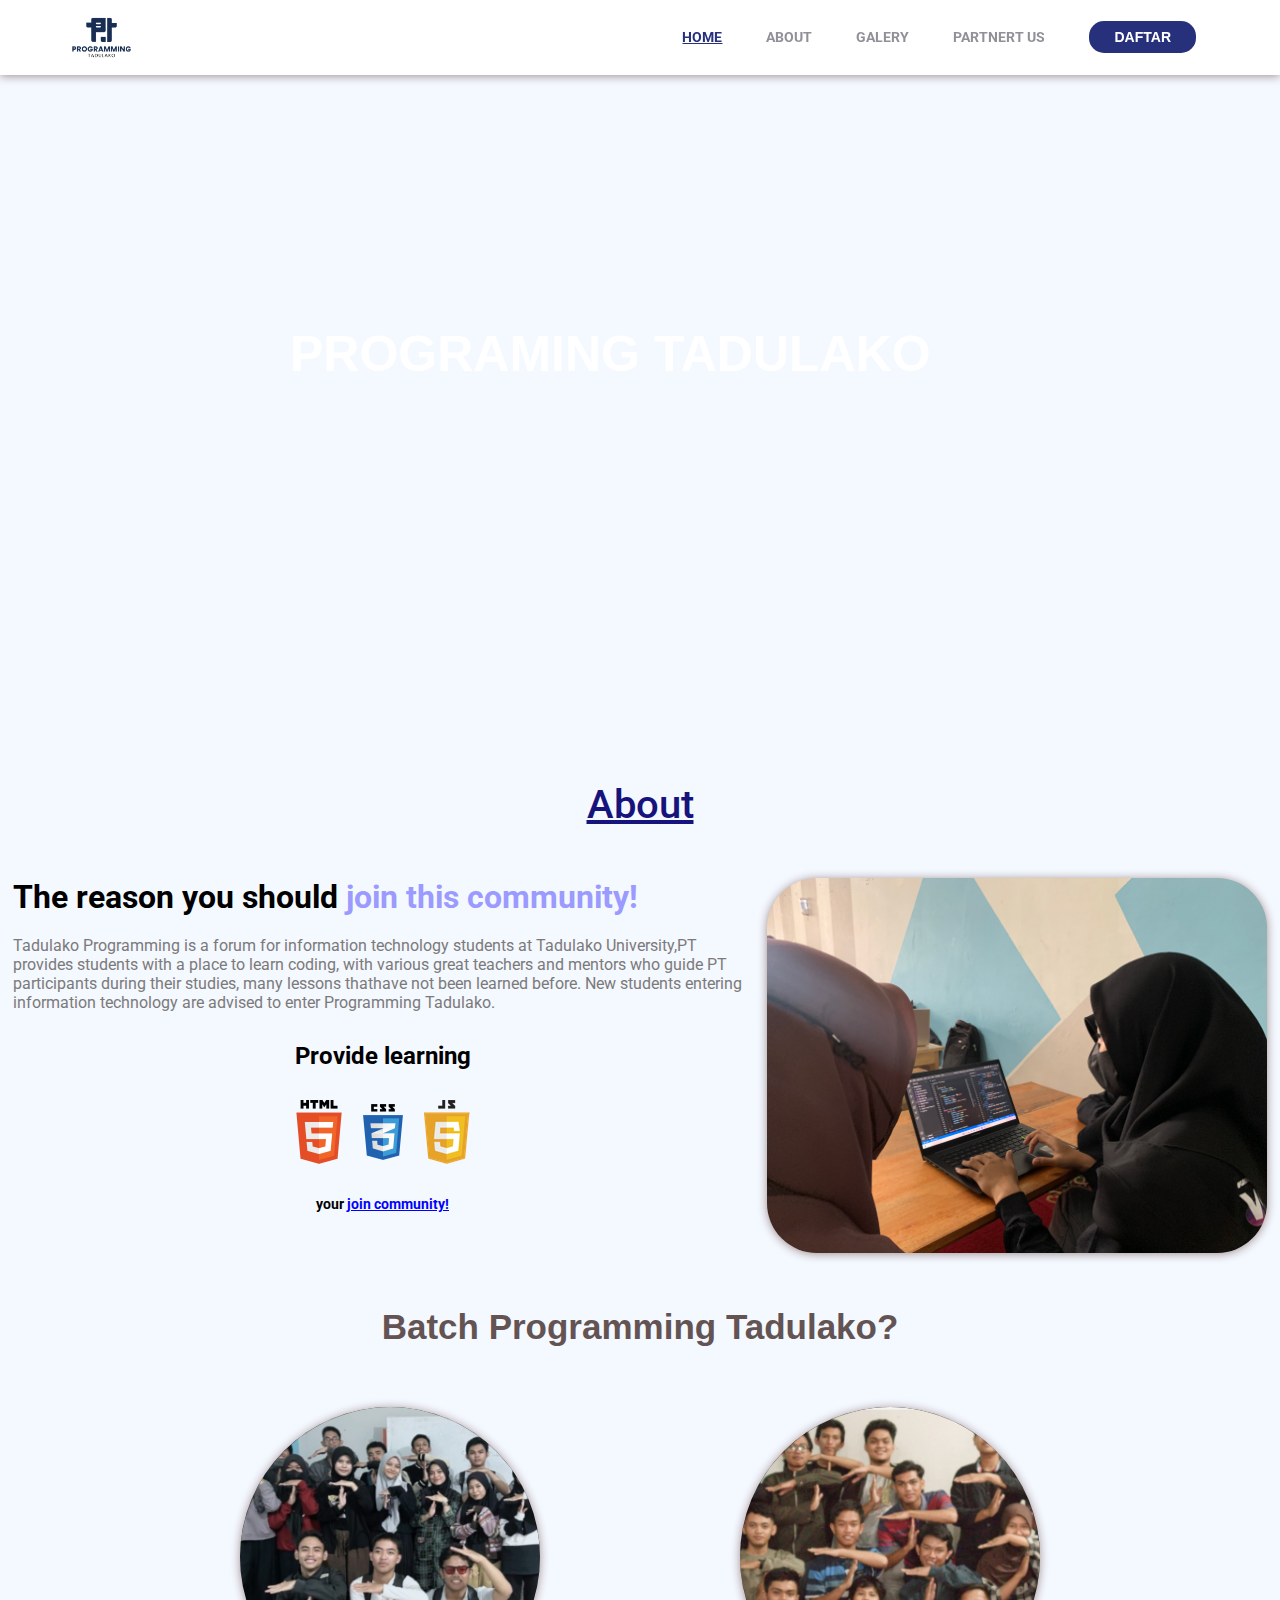
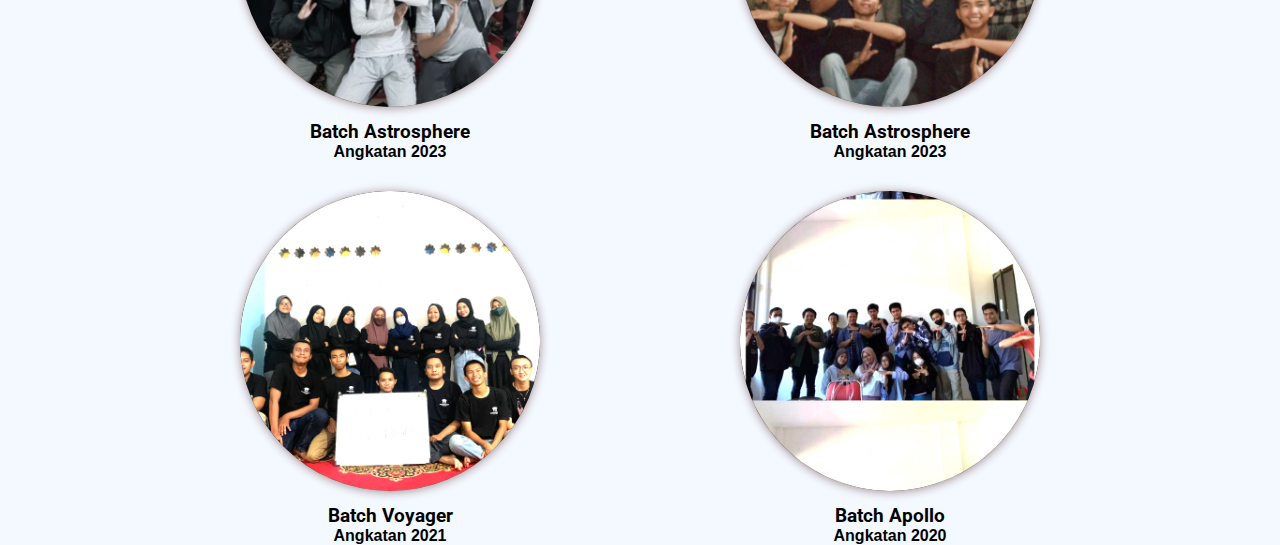
==== About/index1.html @ 3512e6a4 "About" ====
<!DOCTYPE html>
<html lang="en">
<head>
    <meta charset="UTF-8">
    <meta name="description" content="">
    <meta name="viewport" content="width=device-width, initial-scale=1.0">
    <title>Document</title>
    <link rel="stylesheet" href="./styles/styles1.css">
    <script src="galeri.js"></script>
</head>
<body style="background-color: rgb(244, 248, 255);">
    <header class="jewa">
        <img class="logo" src="atribut/LOGO-02 (1).png" alt="LOGO" width="75px">
        <nav>
            <ul class="nav_nav">
                    <li><a href="#Home" style="color: rgb(39, 48, 122)"> <u>HOME</u></a></li>
                    <li><a href="#About">ABOUT</a></li>
                    <li><a href="#Galery">GALERY</a></li>
                    <li><a href="#Partnert Us">PARTNERT US</a></li>
                    <li><a href="Daftar.html" target="_blank"><button>DAFTAR</button></a></li>
            </ul>
        </nav>
    </header>
    <div id="Home">
        <div class="back">
            <video autoplay muted loop width="1217px" height="685px">
            <source src="atribut/WhatsApp Video 2024-04-30 at 20.00.15_bef44f7d.mp4" type="video/mp4">
            </video>
            <div class="text">
                <h1 class="jew">PROGRAMING TADULAKO</h1>
            </div>
        </div>
    </div>
    <div id="About" style="background-color: gray gra;">
        <p class="about"><u>About</u></p>
        <div class="jar">
            <div class="pik">
                <h1>The reason you should <span>join this community!</span></h1>
                <p class="pabout">
                    Tadulako Programming is a forum for information technology students at Tadulako
                    University,PT provides students with a place to learn coding, with various great
                    teachers and mentors who guide PT participants during their studies, many lessons
                    thathave not been learned before. New students entering information technology are
                    advised to enter Programming Tadulako. 
                </p>
                <h2>Provide learning</h2>
                <div class="logoabout">
                    <img src="atribut/html.png" alt="">
                    <img src="atribut/css (3).png" alt="">
                    <img src="atribut/javascript.png" alt="">
                </div>
                <div class="dftabout">
                    <a style="color: black;" href="Daftar.html" target="_blank"> your <u style="color: blue;">join community!</u></a>
                </div>
            </div>
        <div style="filter: drop-shadow(0px 1px 5px rgb(157, 140, 140));">
            <img src="atribut/IMG_1558.JPG" alt="gambar" width="500px" style="border-radius: 50px;">
        </div>
        </div>

        <p class="pt">Batch Programming Tadulako?</p>
        <div class="bach">
            <div>
                <div style="filter: drop-shadow(0px 1px 5px rgb(157, 140, 140));">
                    <img src="atribut/WhatsApp Image 2024-05-02 at 18.26.17_07d81da0.jpg" alt="basc1" width="300px" style="border-radius: 200px;">
                </div>
                <div class="apa">
                    <h3>Batch Astrosphere</h3>
                    <h4>Angkatan 2023</h4>
                </div>
            </div>
            <div>
                <div style="filter: drop-shadow(0px 1px 5px rgb(157, 140, 140));">
                    <img src="atribut/WhatsApp Image 2024-05-04 at 22.49.14_c15f8125.jpg" alt="basc1" width="300px" style="border-radius: 200px;">
                </div>
                <div class="apa">
                    <h3>Batch Astrosphere</h3>
                    <h4>Angkatan 2023</h4>
                </div>
            </div>
        </div>
        <div class="bach1">
            <div>
                <div style="filter: drop-shadow(0px 1px 5px rgb(157, 140, 140));">
                    <img src="atribut/WhatsApp Image 2024-05-02 at 18.26.16_e38419b5.jpg" alt="basc1" width="300px" style="border-radius: 200px;">
                </div>
                <div class="apa">
                    <h3>Batch Voyager</h3>
                <h4>Angkatan 2021</h4>
                </div>
            </div>
            <div>
                <div style="filter: drop-shadow(0px 1px 5px rgb(157, 140, 140));">
                    <img src="atribut/WhatsApp Image 2024-05-02 at 18.26.16_6d8843e1.jpg" alt="basc1" width="300px" style="border-radius: 200px;">
                </div>
                <div class="apa">
                    <h3>Batch Apollo</h3>
                    <h4>Angkatan 2020</h4>
                    </div>
            </div>
        </div>
</body>
</html>
---- About/styles/styles1.css ----
@import url('https://fonts.googleapis.com/css2?family=Roboto:wght@400;500;700;900&display=swap');
* {
    margin: 0;
    padding: 0;
    box-sizing: border-box;
}

body{
    font-family: "Roboto", sans-serif;
}

li, a, button {
    font-weight: 700;
    font-size: 14px;
    color: rgb(144, 144, 152);
    text-decoration: none;
}
.jewa {
    background-size: cover;
    background-position: center;
}
header{
    display: flex;
    justify-content: space-between;
    align-items: center;
    padding: 0 5%;
    background-color: #ffffff;
    filter: drop-shadow(0px 1px 5px rgb(157, 140, 140));
    z-index: 100000;
    position: sticky;
    top: 0;
}

h1,h2,h3,h4,h5,h6, strong {
    color: black;
}

a {
    text-decoration: none;
}
.nav_nav{
    list-style: none;
    align-items: first baseline;
}
.nav_nav li {
    display: inline-block;
    padding: 0px 20px;
}
.nav_nav li a {
    transition: all 0.3s ease 0s;
}

.nav_nav li a:hover {
    color: rgb(39, 48, 122);
}

button {
    padding: 8px 25px;
    border: none;
    border-radius: 15px;
    cursor: pointer;
    transition: all 0.3s ease 0s;
    color: rgb(255, 255, 255);
    background-color: rgb(39, 48, 122);
    
}

button:hover {
    background-color: rgb(50, 50, 180);
}

.logo {
    cursor: pointer;;
}
.jew{
    color: rgb(255, 255, 255);
    font-family: 'Gill Sans', 'Gill Sans MT', Calibri, 'Trebuchet MS', sans-serif;
}

.back{
    position: relative;
    font-size: 25px;
}
.back .text{
    position: absolute;
    top: 250px;
    left: 290px; 
}

.jar{
    display: flex;
    gap: 15px;
    padding-top: 50px;
    padding-left: 1%;
    padding-right: 1%;
}
.pik{
    padding-top: px;
    border-radius: 50px;
}

.about{
    text-align: center;
    font-weight: 500;
    font-size: 40px;
    padding-top: 15px;
}

.bach{
    justify-content: center;
    display: flex;
    gap: 200px;
    border-radius: 100px;
    left: 250px;
    padding-top: 60px;
}

.bach1{
    justify-content: center;
    display: flex;
    gap: 200px;
    border-radius: 100px;
    left: 250px;
    padding-top: 30px;
}

.kotak{
    width: 200px;
    height: 300px;
    transition: 3s ease al;
    left: 30%;
    top: 100px;
    background-color: pink;
}

.latar{
    width: 100px;
    height: 100px;
    left: 20%;
    background-color: rgb(255, 255, 255);
    top: 100px;
}

.fila{
    justify-content: center;
    text-align: justify;
    display: flex;
    gap: 20px;
    font-family: 'Gill Sans', 'Gill Sans MT', Calibri, 'Trebuchet MS', sans-serif;
}

h4{
    font-family: 'Trebuchet MS', 'Lucida Sans Unicode', 'Lucida Grande', 'Lucida Sans', Arial, sans-serif;
}
h6{
    font-family: 'Trebuchet MS', 'Lucida Sans Unicode', 'Lucida Grande', 'Lucida Sans', Arial, sans-serif;
    font-weight: 100;
}
.bio{
    text-align: center;
    justify-content: center;
    gap: 380px;
    display: flex;
    padding-top: 20px;
}

span{
    color: rgb(155, 155, 255);
}

.pabout{
    padding-top: 20px;
    color: rgb(123, 122, 122);
}

h2{
    padding: 30px;
    text-align: center;
}

.logoabout{
    justify-content: center;
    display: flex;
}

.btnabout{
    border-radius: 8px;
    padding: 10px 50px;
}

.dftabout{
    text-align: center;
    padding-top: 30px;
}

.pt{
    font-size: 35px;
    font-family: 'Franklin Gothic Medium', 'Arial Narrow', Arial, sans-serif;
    font-weight: 800;
    color: rgb(99, 83, 83);
    text-align: center;
    padding-top: 50px;
}

.apa{
    text-align: center;
    padding-top: 10px;
}

.Galeri{
    text-align: center;
    font-size: 100px;
    padding-top: 15px;
    color: rgb(45, 60, 193);
    background-color: rgb(63, 129, 188);
}
.background-text .Galeri {
    background-color: #408bba; /* Warna latar belakang */
    padding: 5px 10px; /* Padding untuk menjaga jarak dari teks */
    border-radius: 5px; /* Untuk membuat sudut melengkung */
}
.container{
    display: grid;
    place-items: center;
    margin-inline: 1.5rem;
    padding-block: 5rem;
}

.about {
    color: rgb(22, 20, 124);
    font-weight: 1000px;
   flex-direction: column-reverse;
    align-items: center;
    text-align: center;
}

.card__container{
    display: inline-flex;
    row-gap: 3.5 rem;
    transition: transform 0,5s ease;
}

.card__article{
    flex: 0 0 auto;
    position: relative;
    /*overflow: hidden;*/
}

.card__img{
    position: relative;
    border-color: rgb(0, 0, 0);
    border: #ffffff;
    width: 300%;
    border-radius: 1.5rem;
    margin-left: 40px;
}

.card__data{
    width: 280px;
    background-color: rgb(87, 114, 157);
    padding: 1.5rem 2rem;
    box-shadow: 0.8px 24px hsla(0, 0%, 0%, .15);
    border-radius: 1rem;
    position: absolute;
    bottom: -2rem;
    left: 0;
    right: 0;
    margin-inline: auto;
    /*opacity: 0;*/
    transition: opacity 1s 1s;
}

.card__description{
    display: block;
    font-size: var(--small-font-size);
    margin-bottom: .25rem;
    color: #ffffff;
}

.card__title{
    font-size: var(--h2-font-size);
    font-weight: 500;
    color: var(--title-color);
    margin-bottom: .75rem;
}

.card__button{
    display: inline-block;
    margin-top: 10px;
    padding: 5px 10px;
    background-color: rgb(73, 92, 117);
    color: #ffffff;
    border-radius: none;
    text-decoration: none;
    font-size: var(--small-font-size);
    font-weight: 500;
    color: var(--first-color);
    color: #ffffff;
}

.card__button:hover{
    text-decoration: underline;
}

.card__article:hover .card__data{
    animation: show-data 1s forwards;
    opacity: 1;
    transition: opacity .3s;
}

.card__article:hover{
    animation: remove-overflow 2s forwards;
}

.card__article:not(:hover){
    animation: show-overflow 2s forwards;
}
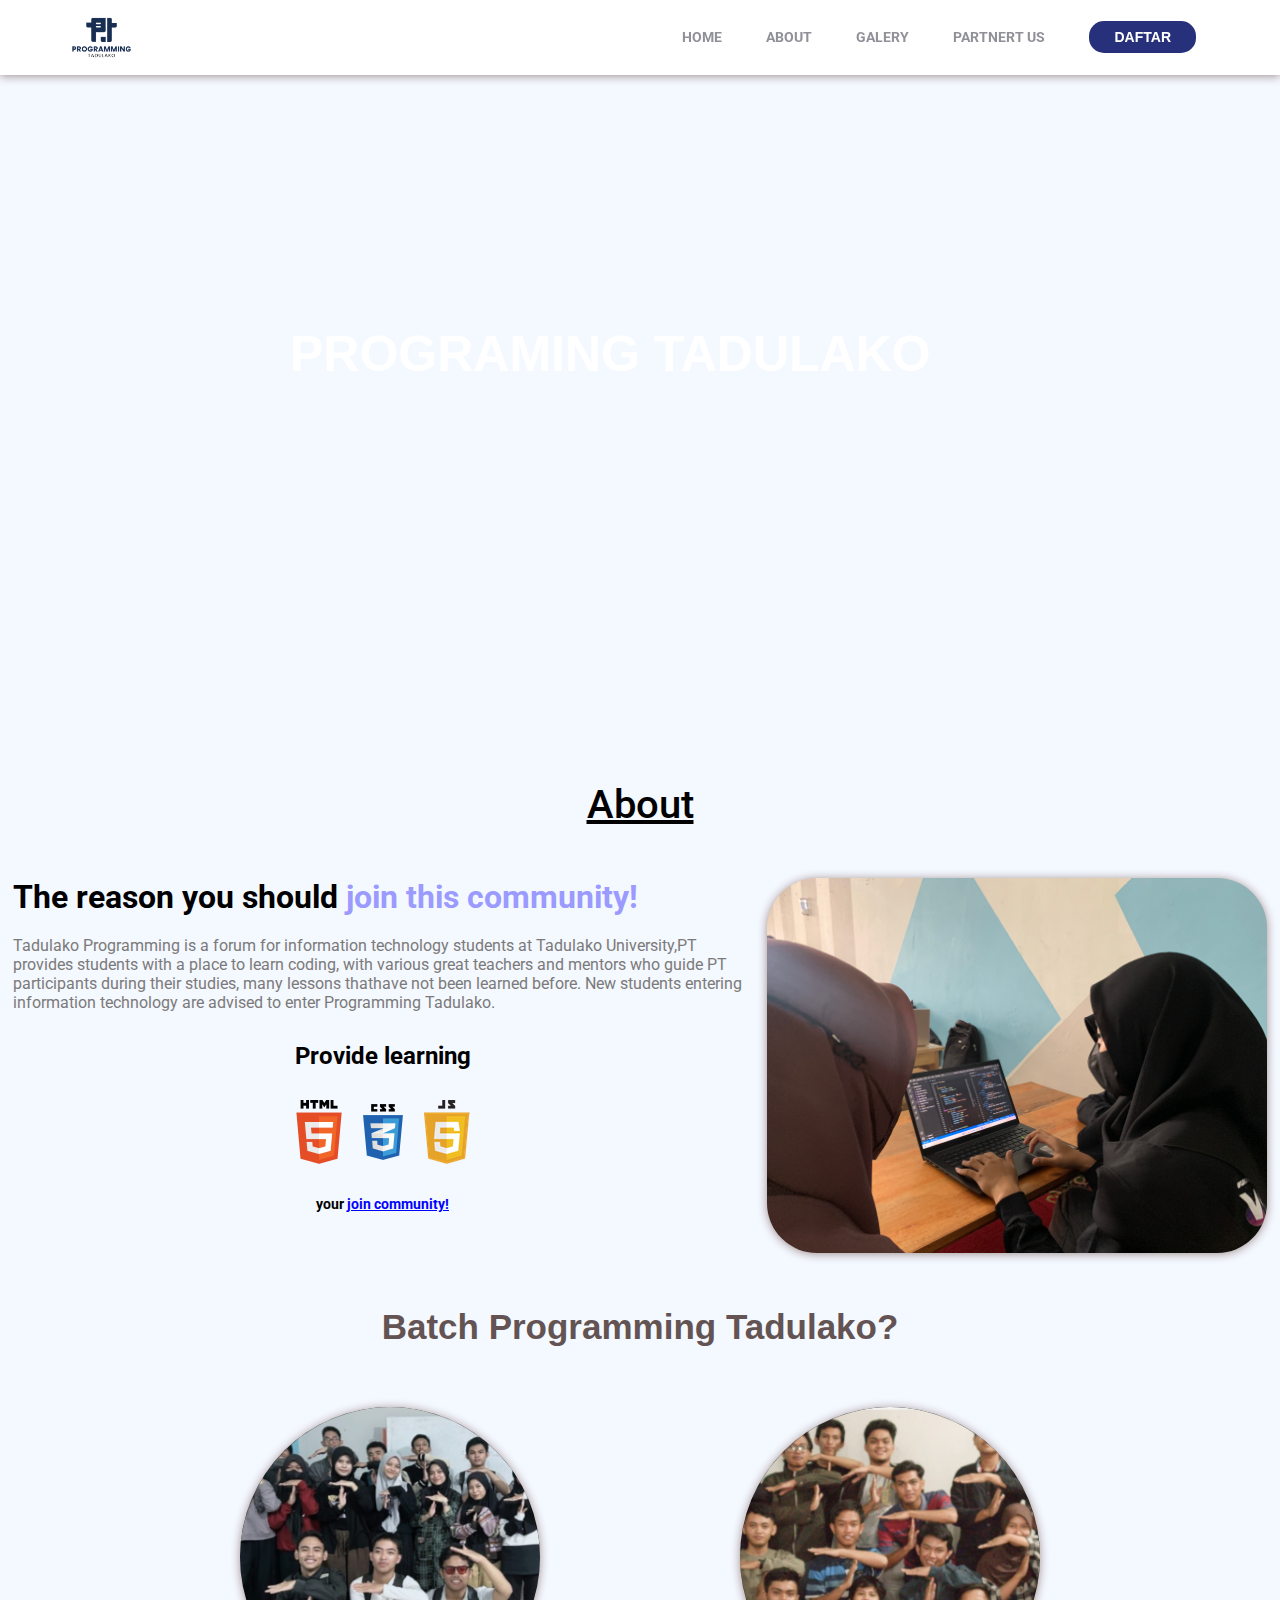
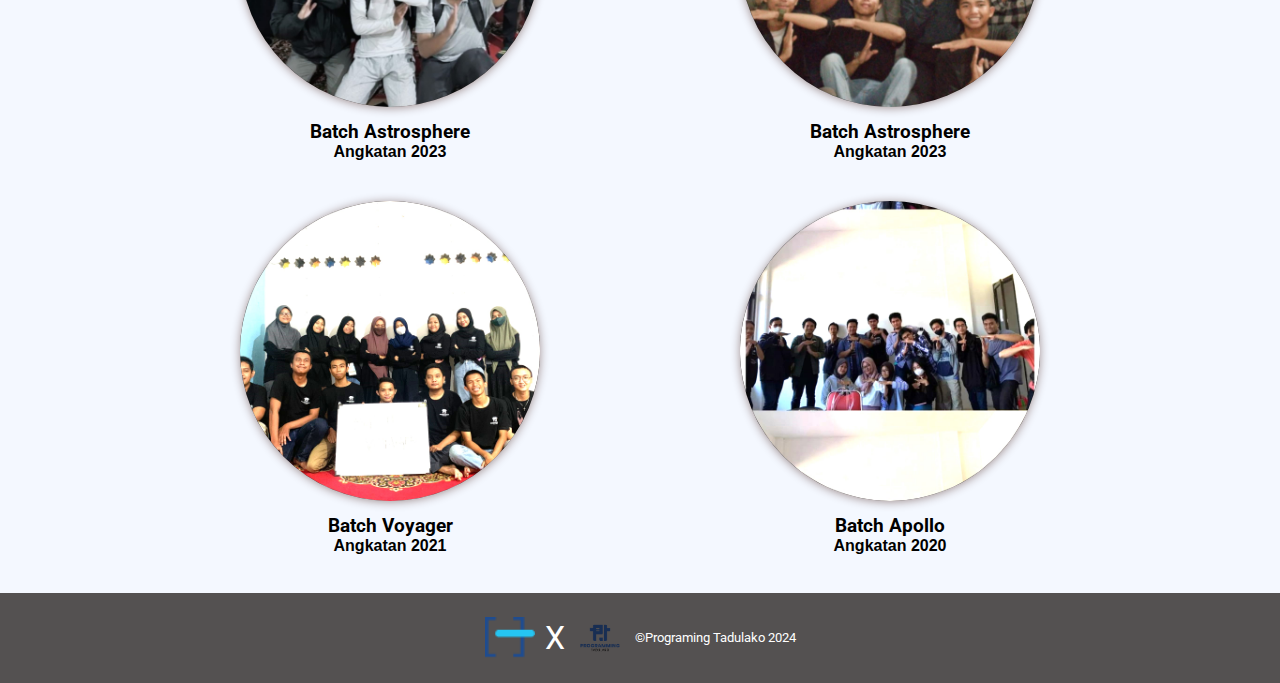
==== commit 718fb482: "About" ====
--- a/About/index1.html
+++ b/About/index1.html
@@ -13,11 +13,11 @@
         <img class="logo" src="atribut/LOGO-02 (1).png" alt="LOGO" width="75px">
         <nav>
             <ul class="nav_nav">
-                    <li><a href="#Home" style="color: rgb(39, 48, 122)"> <u>HOME</u></a></li>
-                    <li><a href="#About">ABOUT</a></li>
-                    <li><a href="#Galery">GALERY</a></li>
-                    <li><a href="#Partnert Us">PARTNERT US</a></li>
-                    <li><a href="Daftar.html" target="_blank"><button>DAFTAR</button></a></li>
+                <li><a href="#Home" > HOME</a></li>
+                <li><a href="#About">ABOUT</a></li>
+                <li><a href="../Galeri foto/galeri.html" id="active">GALERY</a></li>
+                <li><a href="#ParterUs">PARTNERT US</a></li>
+                <li><a href="../Daftar/Daftar.html"><button>DAFTAR</button></a></li>
             </ul>
         </nav>
     </header>
@@ -99,5 +99,14 @@
                     </div>
             </div>
         </div>
+        <br>
+        <br>
+        <footer>
+            <img src="atribut/hmcLight.png" alt="logo hmcDark">
+            <span>X</span>
+            <img src="atribut/LOGO-02 (1).png" alt="">
+    
+            <p>&copy;Programing Tadulako 2024</p>
+        </footer>
 </body>
 </html>--- a/About/styles/styles1.css
+++ b/About/styles/styles1.css
@@ -121,7 +121,7 @@
     gap: 200px;
     border-radius: 100px;
     left: 250px;
-    padding-top: 30px;
+    padding-top: 40px;
 }
 
 .kotak{
@@ -207,111 +207,33 @@
     padding-top: 10px;
 }
 
-.Galeri{
-    text-align: center;
-    font-size: 100px;
-    padding-top: 15px;
-    color: rgb(45, 60, 193);
-    background-color: rgb(63, 129, 188);
-}
-.background-text .Galeri {
-    background-color: #408bba; /* Warna latar belakang */
-    padding: 5px 10px; /* Padding untuk menjaga jarak dari teks */
-    border-radius: 5px; /* Untuk membuat sudut melengkung */
-}
-.container{
-    display: grid;
-    place-items: center;
-    margin-inline: 1.5rem;
-    padding-block: 5rem;
-}
-
-.about {
-    color: rgb(22, 20, 124);
-    font-weight: 1000px;
-   flex-direction: column-reverse;
+footer {
+    display: flex;
+    justify-content: center;
     align-items: center;
-    text-align: center;
-}
-
-.card__container{
-    display: inline-flex;
-    row-gap: 3.5 rem;
-    transition: transform 0,5s ease;
-}
-
-.card__article{
-    flex: 0 0 auto;
-    position: relative;
-    /*overflow: hidden;*/
-}
-
-.card__img{
-    position: relative;
-    border-color: rgb(0, 0, 0);
-    border: #ffffff;
-    width: 300%;
-    border-radius: 1.5rem;
-    margin-left: 40px;
-}
-
-.card__data{
-    width: 280px;
-    background-color: rgb(87, 114, 157);
-    padding: 1.5rem 2rem;
-    box-shadow: 0.8px 24px hsla(0, 0%, 0%, .15);
-    border-radius: 1rem;
-    position: absolute;
-    bottom: -2rem;
-    left: 0;
-    right: 0;
-    margin-inline: auto;
-    /*opacity: 0;*/
-    transition: opacity 1s 1s;
-}
-
-.card__description{
-    display: block;
-    font-size: var(--small-font-size);
-    margin-bottom: .25rem;
-    color: #ffffff;
-}
-
-.card__title{
-    font-size: var(--h2-font-size);
-    font-weight: 500;
-    color: var(--title-color);
-    margin-bottom: .75rem;
-}
-
-.card__button{
-    display: inline-block;
-    margin-top: 10px;
-    padding: 5px 10px;
-    background-color: rgb(73, 92, 117);
-    color: #ffffff;
-    border-radius: none;
-    text-decoration: none;
-    font-size: var(--small-font-size);
-    font-weight: 500;
-    color: var(--first-color);
-    color: #ffffff;
-}
-
-.card__button:hover{
-    text-decoration: underline;
-}
-
-.card__article:hover .card__data{
-    animation: show-data 1s forwards;
-    opacity: 1;
-    transition: opacity .3s;
-}
-
-.card__article:hover{
-    animation: remove-overflow 2s forwards;
-}
-
-.card__article:not(:hover){
-    animation: show-overflow 2s forwards;
+    flex-wrap: wrap;
+    gap: 10px;
+    padding: 20px;
+    background-color: rgb(84, 81, 81);
+    color: #fff;
+}
+
+footer img {
+    width: 50px;
+    height: auto;
+}
+
+footer span {
+    font-size: 2rem;
+    color: #fff;
+}
+
+footer p {
+    margin: 0;
+    font-size: 0.8rem;
+}
+
+#nomor{
+    color: white;
+    font-size: larger;
 }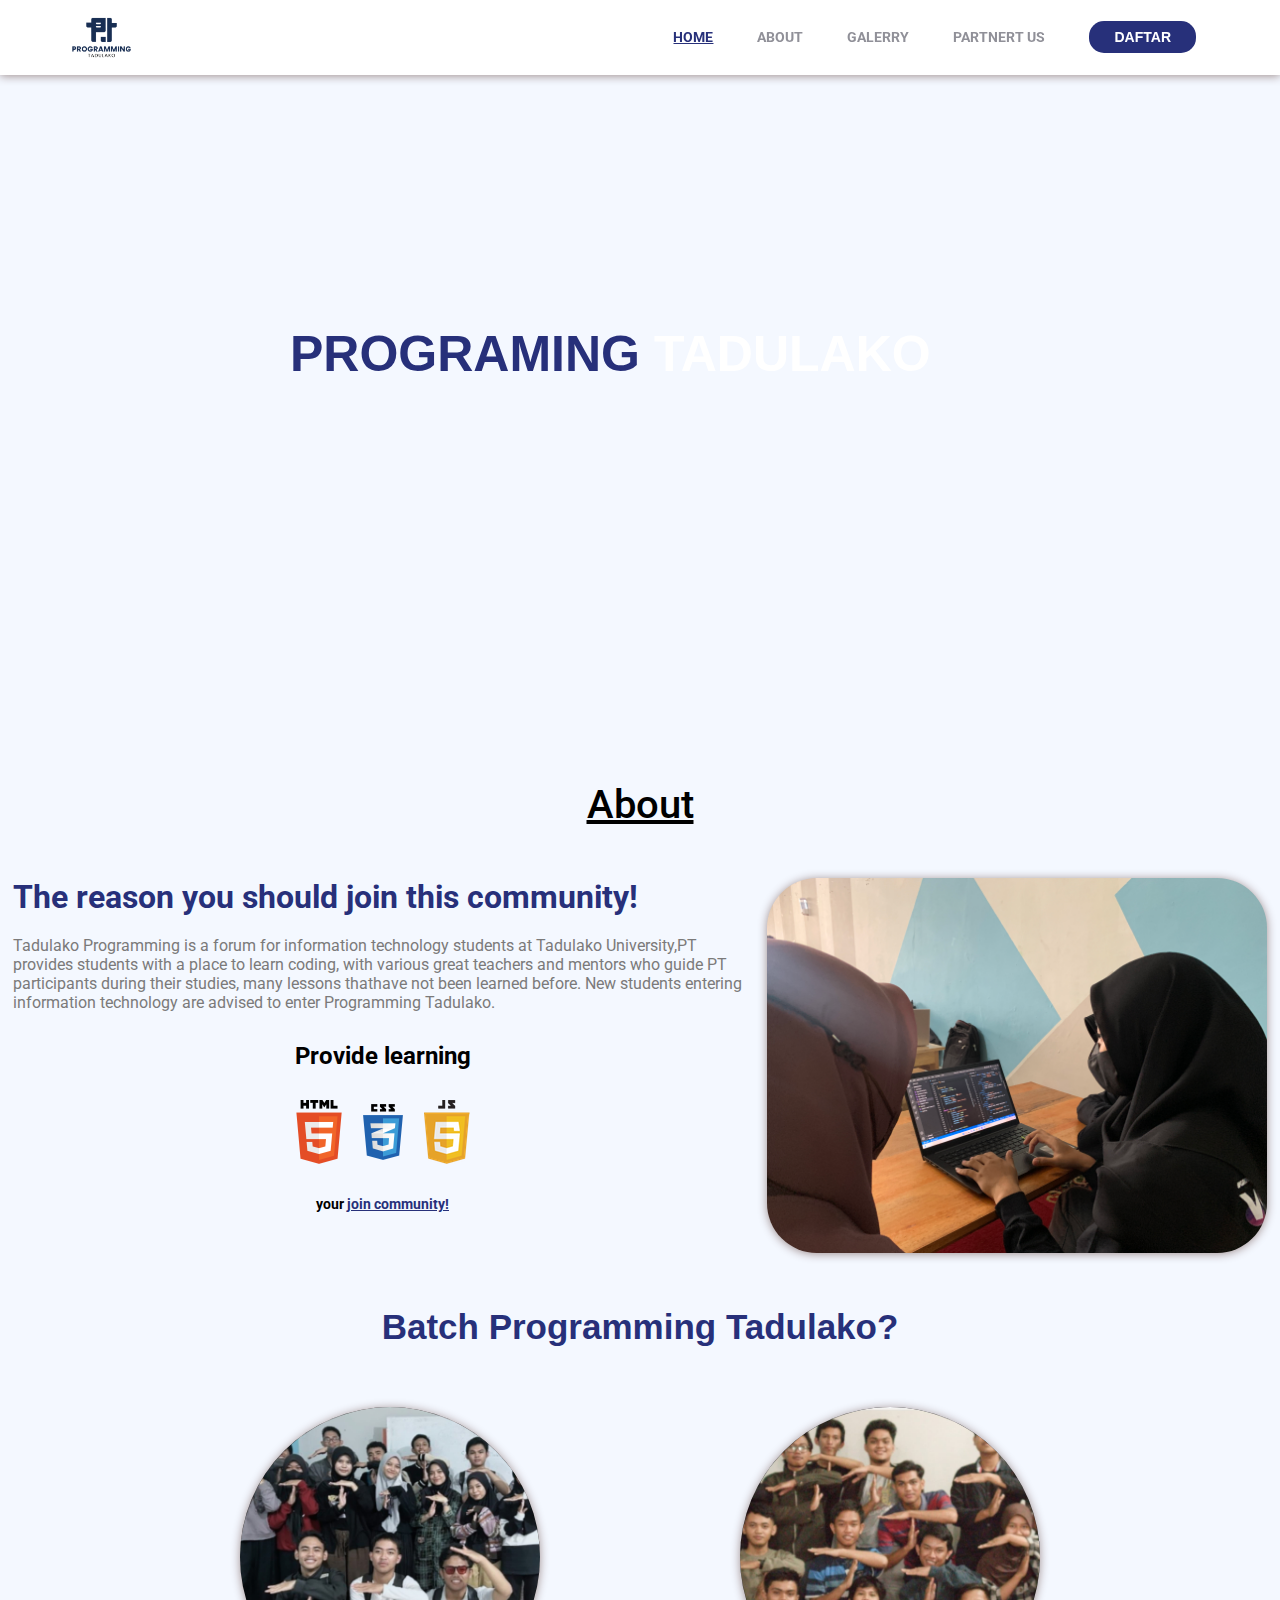
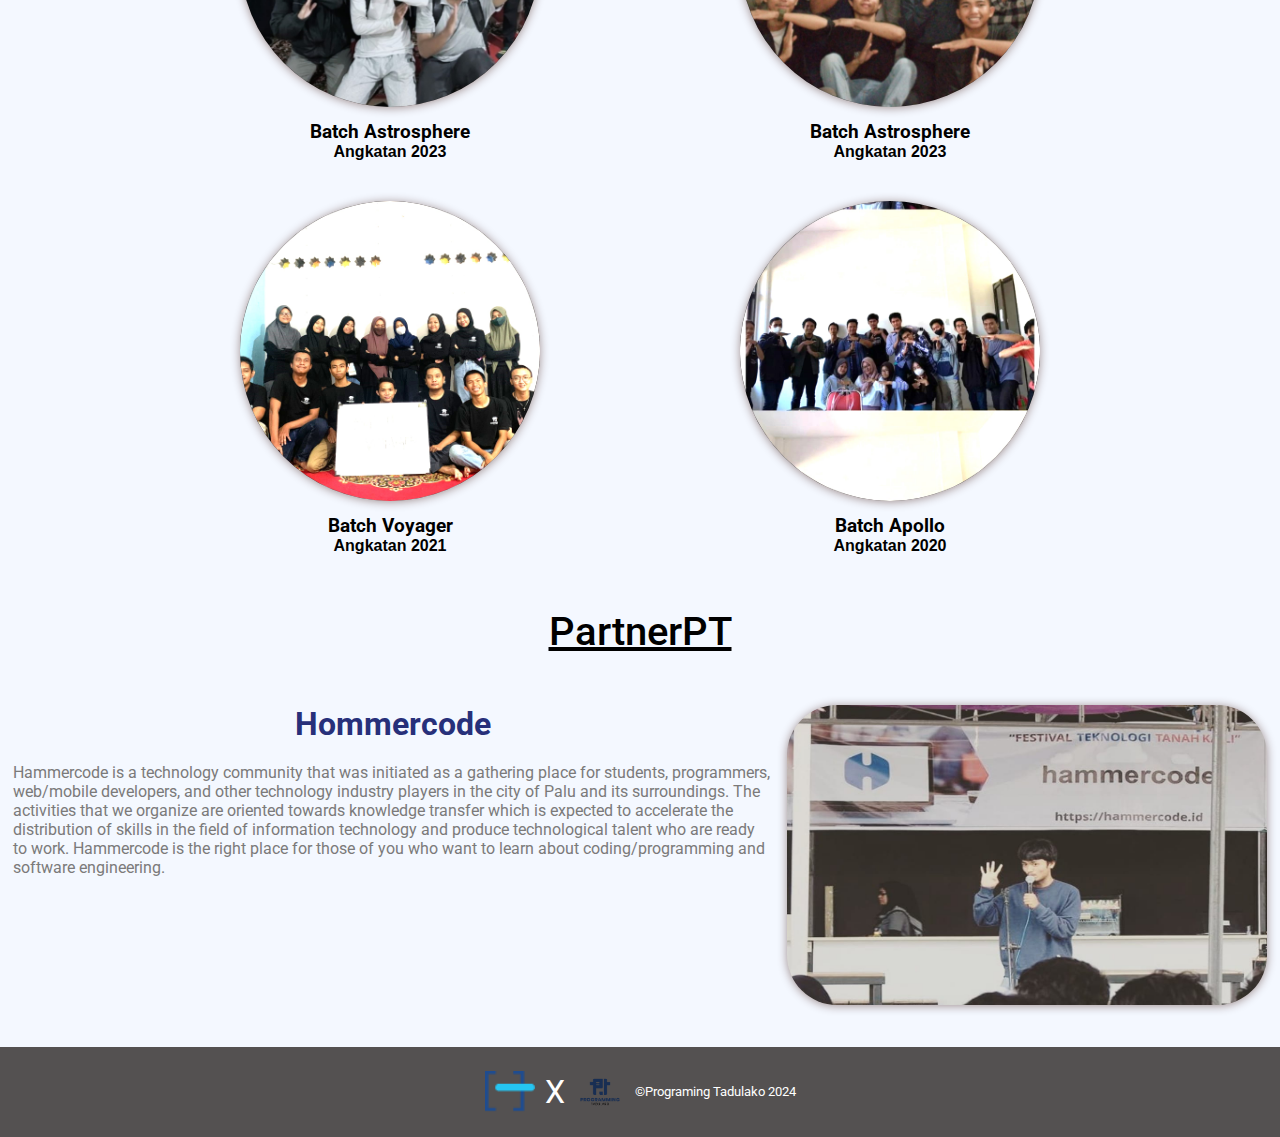
==== commit fab0b4eb: "About" ====
--- a/About/index1.html
+++ b/About/index1.html
@@ -13,9 +13,9 @@
         <img class="logo" src="atribut/LOGO-02 (1).png" alt="LOGO" width="75px">
         <nav>
             <ul class="nav_nav">
-                <li><a href="#Home" > HOME</a></li>
+                <li><a href="#Home" ><u style="color: rgb(39, 48, 122);">HOME</u></a></li>
                 <li><a href="#About">ABOUT</a></li>
-                <li><a href="../Galeri foto/galeri.html" id="active">GALERY</a></li>
+                <li><a href="../Galeri foto/galeri.html" id="active">GALERRY</a></li>
                 <li><a href="#ParterUs">PARTNERT US</a></li>
                 <li><a href="../Daftar/Daftar.html"><button>DAFTAR</button></a></li>
             </ul>
@@ -27,15 +27,15 @@
             <source src="atribut/WhatsApp Video 2024-04-30 at 20.00.15_bef44f7d.mp4" type="video/mp4">
             </video>
             <div class="text">
-                <h1 class="jew">PROGRAMING TADULAKO</h1>
+                <h1 class="jew">PROGRAMING <span>TADULAKO</span></h1>
             </div>
         </div>
     </div>
-    <div id="About" style="background-color: gray gra;">
+    <div id="About">
         <p class="about"><u>About</u></p>
         <div class="jar">
             <div class="pik">
-                <h1>The reason you should <span>join this community!</span></h1>
+                <h1>The reason you should join this community!</h1>
                 <p class="pabout">
                     Tadulako Programming is a forum for information technology students at Tadulako
                     University,PT provides students with a place to learn coding, with various great
@@ -50,7 +50,7 @@
                     <img src="atribut/javascript.png" alt="">
                 </div>
                 <div class="dftabout">
-                    <a style="color: black;" href="Daftar.html" target="_blank"> your <u style="color: blue;">join community!</u></a>
+                    <a style="color: black;" href="Daftar.html" target="_blank"> your <u style="color:  rgb(39, 48, 122);">join community!</u></a>
                 </div>
             </div>
         <div style="filter: drop-shadow(0px 1px 5px rgb(157, 140, 140));">
@@ -99,13 +99,30 @@
                     </div>
             </div>
         </div>
+        </div>
+        
         <br>
         <br>
+            
+        <div id="ParterUs">
+            <p class="about"><u>PartnerPT</u></p>
+            <div class="jar">
+                <div class="pik">
+                    <h1 style="text-align: center;">Hommercode</h1>
+                    <p class="phmc">
+                        Hammercode is a technology community that was initiated as a gathering place for students, programmers, web/mobile developers, and other technology industry players in the city of Palu and its surroundings. The activities that we organize are oriented towards knowledge transfer which is expected to accelerate the distribution of skills in the field of information technology and produce technological talent who are ready to work. Hammercode is the right place for those of you who want to learn about coding/programming and software engineering.
+                    </p>
+                </div>
+            <div style="filter: drop-shadow(0px 1px 5px rgb(157, 140, 140));">
+                <img src="atribut/hmc.jpg" alt="gambar" width="480px" height="300px" style="border-radius: 50px;">
+            </div>
+            </div>
+        </div>
+            <br><br>
         <footer>
             <img src="atribut/hmcLight.png" alt="logo hmcDark">
             <span>X</span>
-            <img src="atribut/LOGO-02 (1).png" alt="">
-    
+            <img src="atribut/LOGO-02 (1).png" alt="gfgf">
             <p>&copy;Programing Tadulako 2024</p>
         </footer>
 </body>
--- a/About/styles/styles1.css
+++ b/About/styles/styles1.css
@@ -73,7 +73,7 @@
     cursor: pointer;;
 }
 .jew{
-    color: rgb(255, 255, 255);
+    color: rgb(39, 48, 122);
     font-family: 'Gill Sans', 'Gill Sans MT', Calibri, 'Trebuchet MS', sans-serif;
 }
 
@@ -95,7 +95,6 @@
     padding-right: 1%;
 }
 .pik{
-    padding-top: px;
     border-radius: 50px;
 }
 
@@ -165,7 +164,7 @@
 }
 
 span{
-    color: rgb(155, 155, 255);
+    color: rgb(255, 255, 255);
 }
 
 .pabout{
@@ -200,6 +199,11 @@
     color: rgb(99, 83, 83);
     text-align: center;
     padding-top: 50px;
+    color:  rgb(39, 48, 122);
+}
+
+h1{
+    color:  rgb(39, 48, 122);
 }
 
 .apa{
@@ -236,4 +240,33 @@
 #nomor{
     color: white;
     font-size: larger;
+}
+
+.HMC{
+    display: flex;
+    gap: 15px;
+    padding-top: 100px;
+    padding-left: 1%;
+    padding-right: 1%;
+}
+.Desc{
+    padding-top: 100px;
+    border-radius: 50px;
+    text-align: center;
+}
+
+.Desc .h1{
+    text-align: left;
+}
+
+.rev{
+    text-align: center;
+    font-weight: 500;
+    font-size: 40px;
+    padding-top: 15px;
+}
+
+.phmc{
+    padding-top: 20px;
+    color: rgb(123, 122, 122);
 }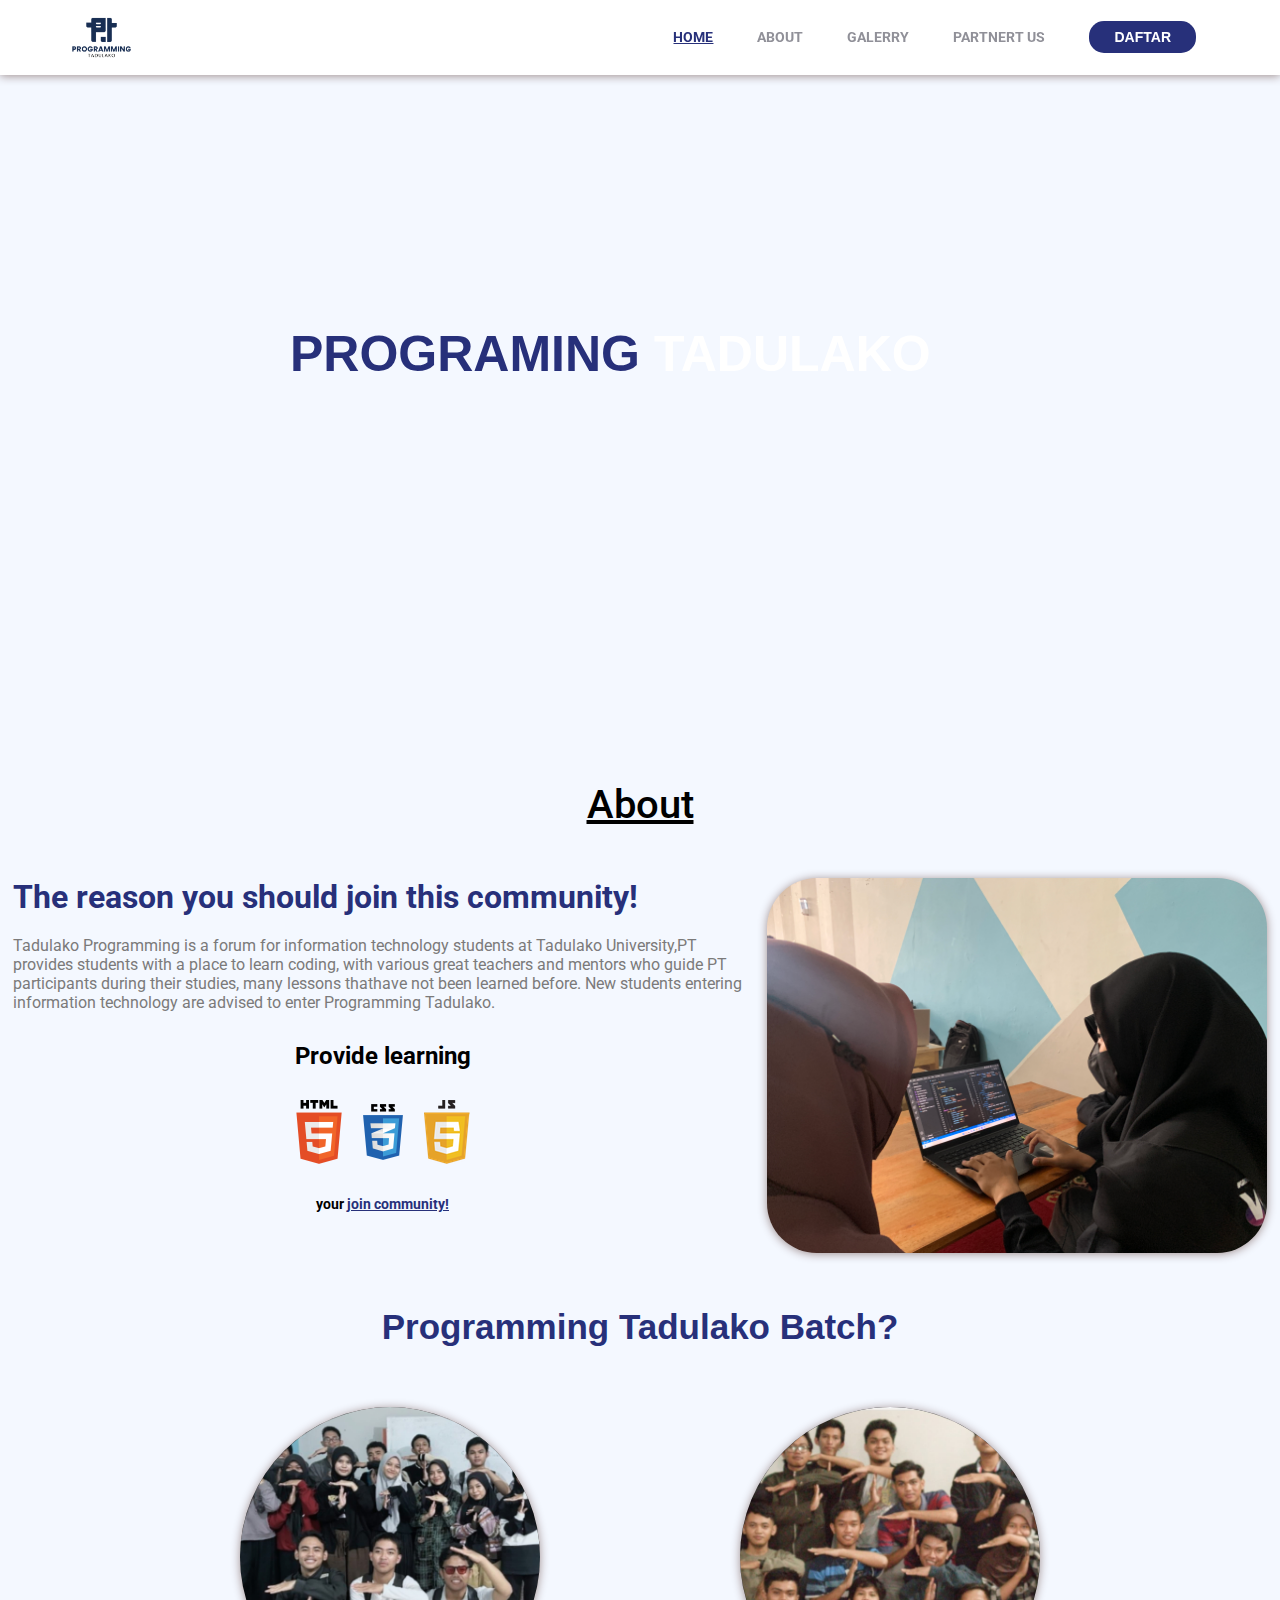
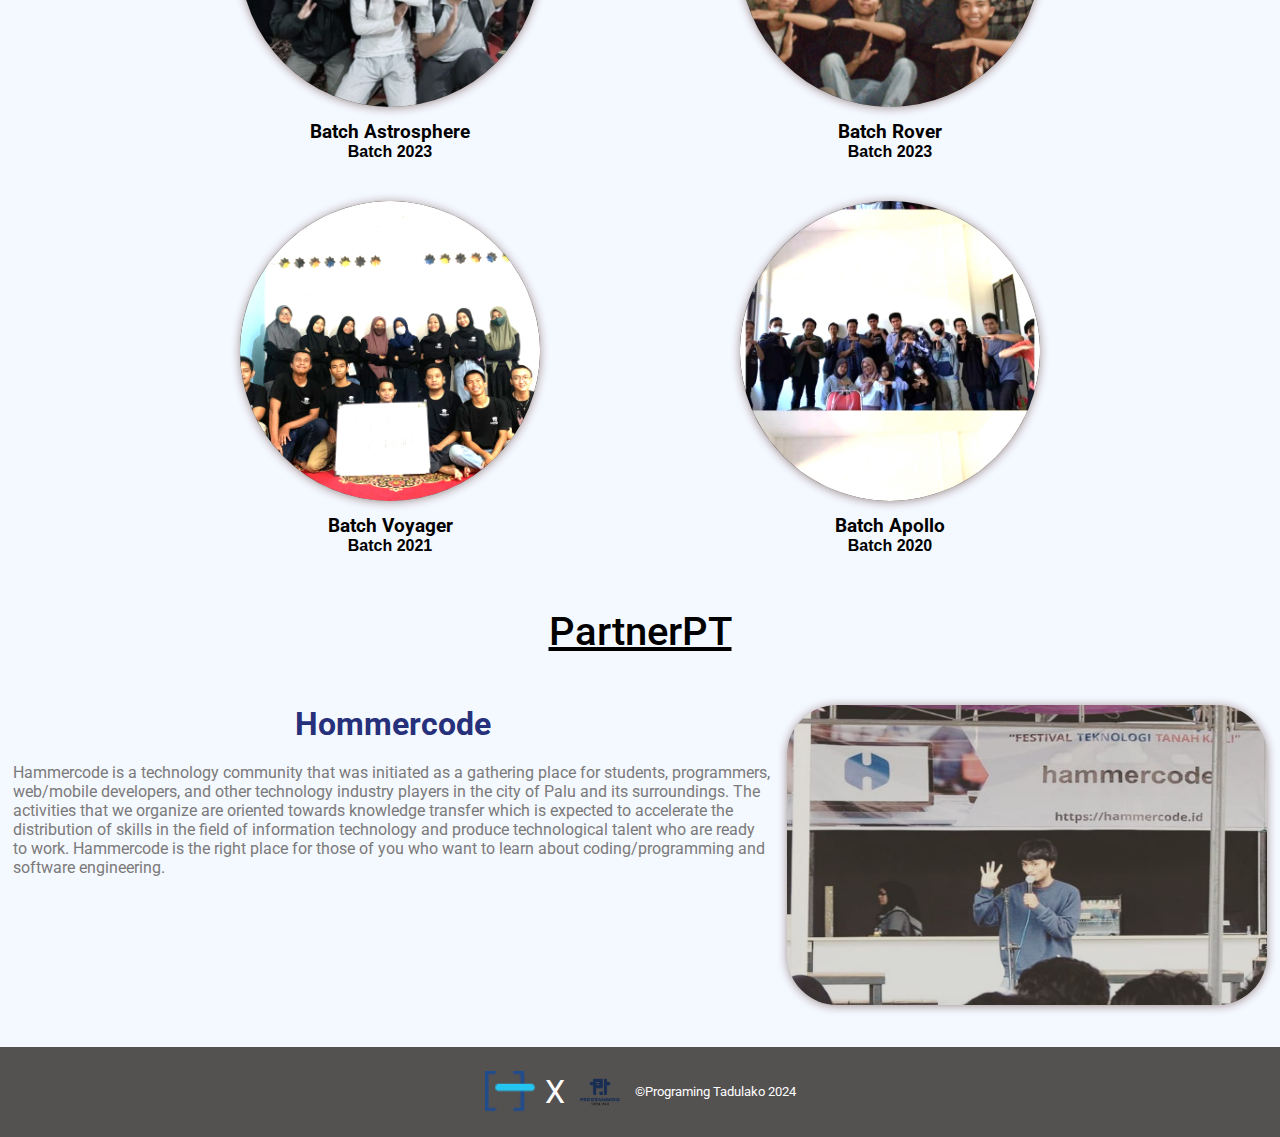
==== commit 2a1b1394: "About" ====
--- a/About/index1.html
+++ b/About/index1.html
@@ -58,7 +58,7 @@
         </div>
         </div>
 
-        <p class="pt">Batch Programming Tadulako?</p>
+        <p class="pt">Programming Tadulako Batch?</p>
         <div class="bach">
             <div>
                 <div style="filter: drop-shadow(0px 1px 5px rgb(157, 140, 140));">
@@ -66,7 +66,7 @@
                 </div>
                 <div class="apa">
                     <h3>Batch Astrosphere</h3>
-                    <h4>Angkatan 2023</h4>
+                    <h4>Batch 2023</h4>
                 </div>
             </div>
             <div>
@@ -74,8 +74,8 @@
                     <img src="atribut/WhatsApp Image 2024-05-04 at 22.49.14_c15f8125.jpg" alt="basc1" width="300px" style="border-radius: 200px;">
                 </div>
                 <div class="apa">
-                    <h3>Batch Astrosphere</h3>
-                    <h4>Angkatan 2023</h4>
+                    <h3>Batch Rover</h3>
+                    <h4>Batch 2023</h4>
                 </div>
             </div>
         </div>
@@ -86,7 +86,7 @@
                 </div>
                 <div class="apa">
                     <h3>Batch Voyager</h3>
-                <h4>Angkatan 2021</h4>
+                <h4>Batch 2021</h4>
                 </div>
             </div>
             <div>
@@ -95,7 +95,7 @@
                 </div>
                 <div class="apa">
                     <h3>Batch Apollo</h3>
-                    <h4>Angkatan 2020</h4>
+                    <h4>Batch 2020</h4>
                     </div>
             </div>
         </div>
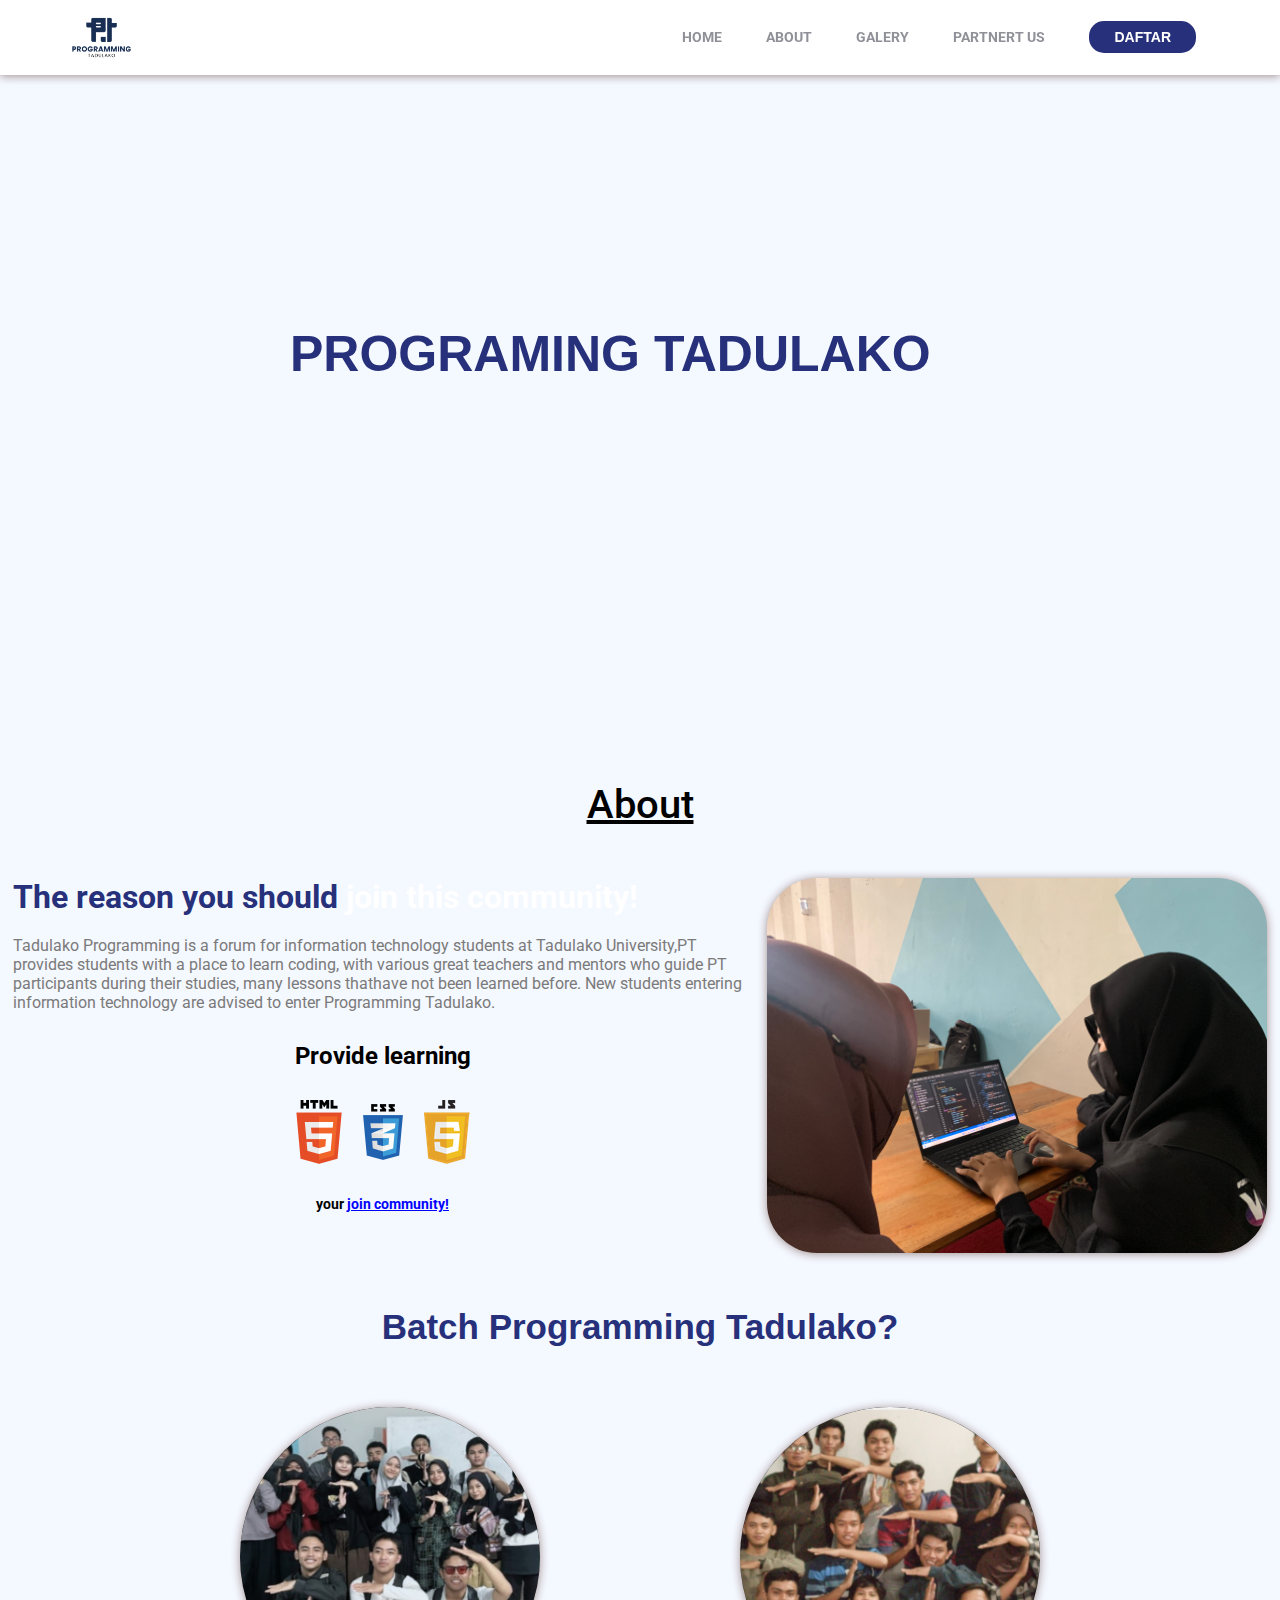
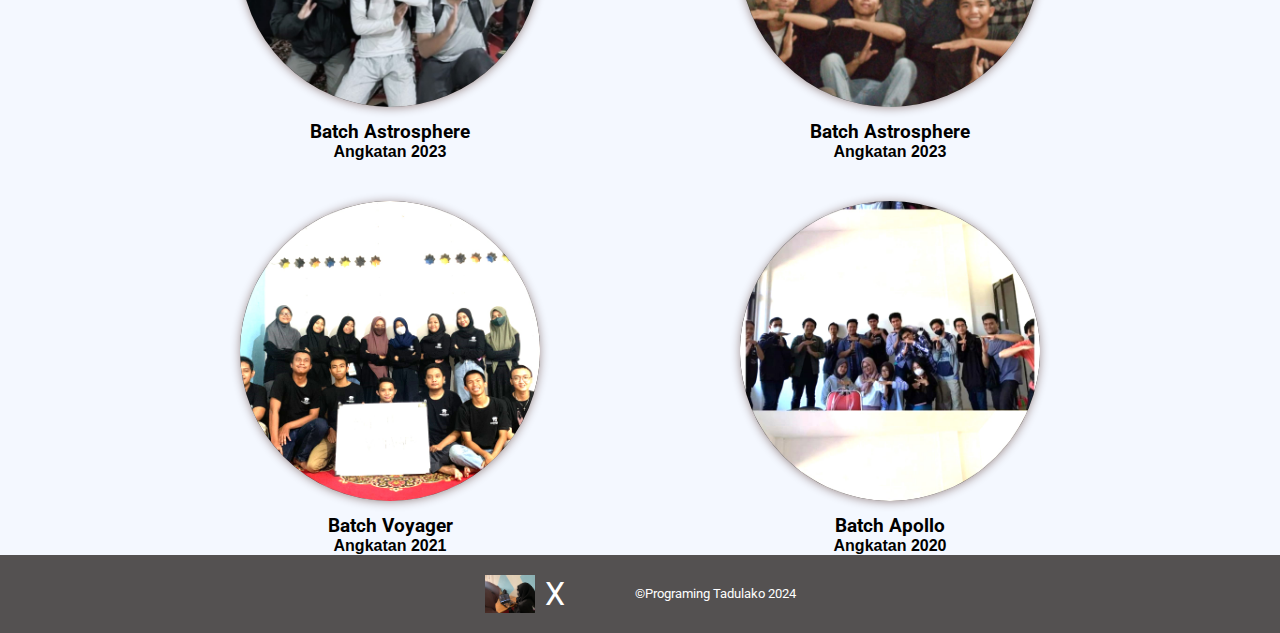
==== commit 1874068a: "update" ====
--- a/About/index1.html
+++ b/About/index1.html
@@ -13,9 +13,9 @@
         <img class="logo" src="atribut/LOGO-02 (1).png" alt="LOGO" width="75px">
         <nav>
             <ul class="nav_nav">
-                <li><a href="#Home" ><u style="color: rgb(39, 48, 122);">HOME</u></a></li>
+                <li><a href="#Home" > HOME</a></li>
                 <li><a href="#About">ABOUT</a></li>
-                <li><a href="../Galeri foto/galeri.html" id="active">GALERRY</a></li>
+                <li><a href="../Galeri foto/galeri.html" id="active">GALERY</a></li>
                 <li><a href="#ParterUs">PARTNERT US</a></li>
                 <li><a href="../Daftar/Daftar.html"><button>DAFTAR</button></a></li>
             </ul>
@@ -27,15 +27,15 @@
             <source src="atribut/WhatsApp Video 2024-04-30 at 20.00.15_bef44f7d.mp4" type="video/mp4">
             </video>
             <div class="text">
-                <h1 class="jew">PROGRAMING <span>TADULAKO</span></h1>
+                <h1 class="jew">PROGRAMING TADULAKO</h1>
             </div>
         </div>
     </div>
-    <div id="About">
+    <div id="About" style="background-color: gray gra;">
         <p class="about"><u>About</u></p>
         <div class="jar">
             <div class="pik">
-                <h1>The reason you should join this community!</h1>
+                <h1>The reason you should <span>join this community!</span></h1>
                 <p class="pabout">
                     Tadulako Programming is a forum for information technology students at Tadulako
                     University,PT provides students with a place to learn coding, with various great
@@ -50,7 +50,7 @@
                     <img src="atribut/javascript.png" alt="">
                 </div>
                 <div class="dftabout">
-                    <a style="color: black;" href="Daftar.html" target="_blank"> your <u style="color:  rgb(39, 48, 122);">join community!</u></a>
+                    <a style="color: black;" href="Daftar.html" target="_blank"> your <u style="color: blue;">join community!</u></a>
                 </div>
             </div>
         <div style="filter: drop-shadow(0px 1px 5px rgb(157, 140, 140));">
@@ -58,7 +58,7 @@
         </div>
         </div>
 
-        <p class="pt">Programming Tadulako Batch?</p>
+        <p class="pt">Batch Programming Tadulako?</p>
         <div class="bach">
             <div>
                 <div style="filter: drop-shadow(0px 1px 5px rgb(157, 140, 140));">
@@ -66,7 +66,7 @@
                 </div>
                 <div class="apa">
                     <h3>Batch Astrosphere</h3>
-                    <h4>Batch 2023</h4>
+                    <h4>Angkatan 2023</h4>
                 </div>
             </div>
             <div>
@@ -74,8 +74,8 @@
                     <img src="atribut/WhatsApp Image 2024-05-04 at 22.49.14_c15f8125.jpg" alt="basc1" width="300px" style="border-radius: 200px;">
                 </div>
                 <div class="apa">
-                    <h3>Batch Rover</h3>
-                    <h4>Batch 2023</h4>
+                    <h3>Batch Astrosphere</h3>
+                    <h4>Angkatan 2023</h4>
                 </div>
             </div>
         </div>
@@ -86,7 +86,7 @@
                 </div>
                 <div class="apa">
                     <h3>Batch Voyager</h3>
-                <h4>Batch 2021</h4>
+                <h4>Angkatan 2021</h4>
                 </div>
             </div>
             <div>
@@ -95,34 +95,15 @@
                 </div>
                 <div class="apa">
                     <h3>Batch Apollo</h3>
-                    <h4>Batch 2020</h4>
+                    <h4>Angkatan 2020</h4>
                     </div>
             </div>
         </div>
-        </div>
-        
-        <br>
-        <br>
-            
-        <div id="ParterUs">
-            <p class="about"><u>PartnerPT</u></p>
-            <div class="jar">
-                <div class="pik">
-                    <h1 style="text-align: center;">Hommercode</h1>
-                    <p class="phmc">
-                        Hammercode is a technology community that was initiated as a gathering place for students, programmers, web/mobile developers, and other technology industry players in the city of Palu and its surroundings. The activities that we organize are oriented towards knowledge transfer which is expected to accelerate the distribution of skills in the field of information technology and produce technological talent who are ready to work. Hammercode is the right place for those of you who want to learn about coding/programming and software engineering.
-                    </p>
-                </div>
-            <div style="filter: drop-shadow(0px 1px 5px rgb(157, 140, 140));">
-                <img src="atribut/hmc.jpg" alt="gambar" width="480px" height="300px" style="border-radius: 50px;">
-            </div>
-            </div>
-        </div>
-            <br><br>
         <footer>
-            <img src="atribut/hmcLight.png" alt="logo hmcDark">
+            <img src="atribut/IMG_1558.JPG" alt="logo hmcDark">
             <span>X</span>
-            <img src="atribut/LOGO-02 (1).png" alt="gfgf">
+            <img src="logo/LOGO-02 (1).png" alt="">
+    
             <p>&copy;Programing Tadulako 2024</p>
         </footer>
 </body>
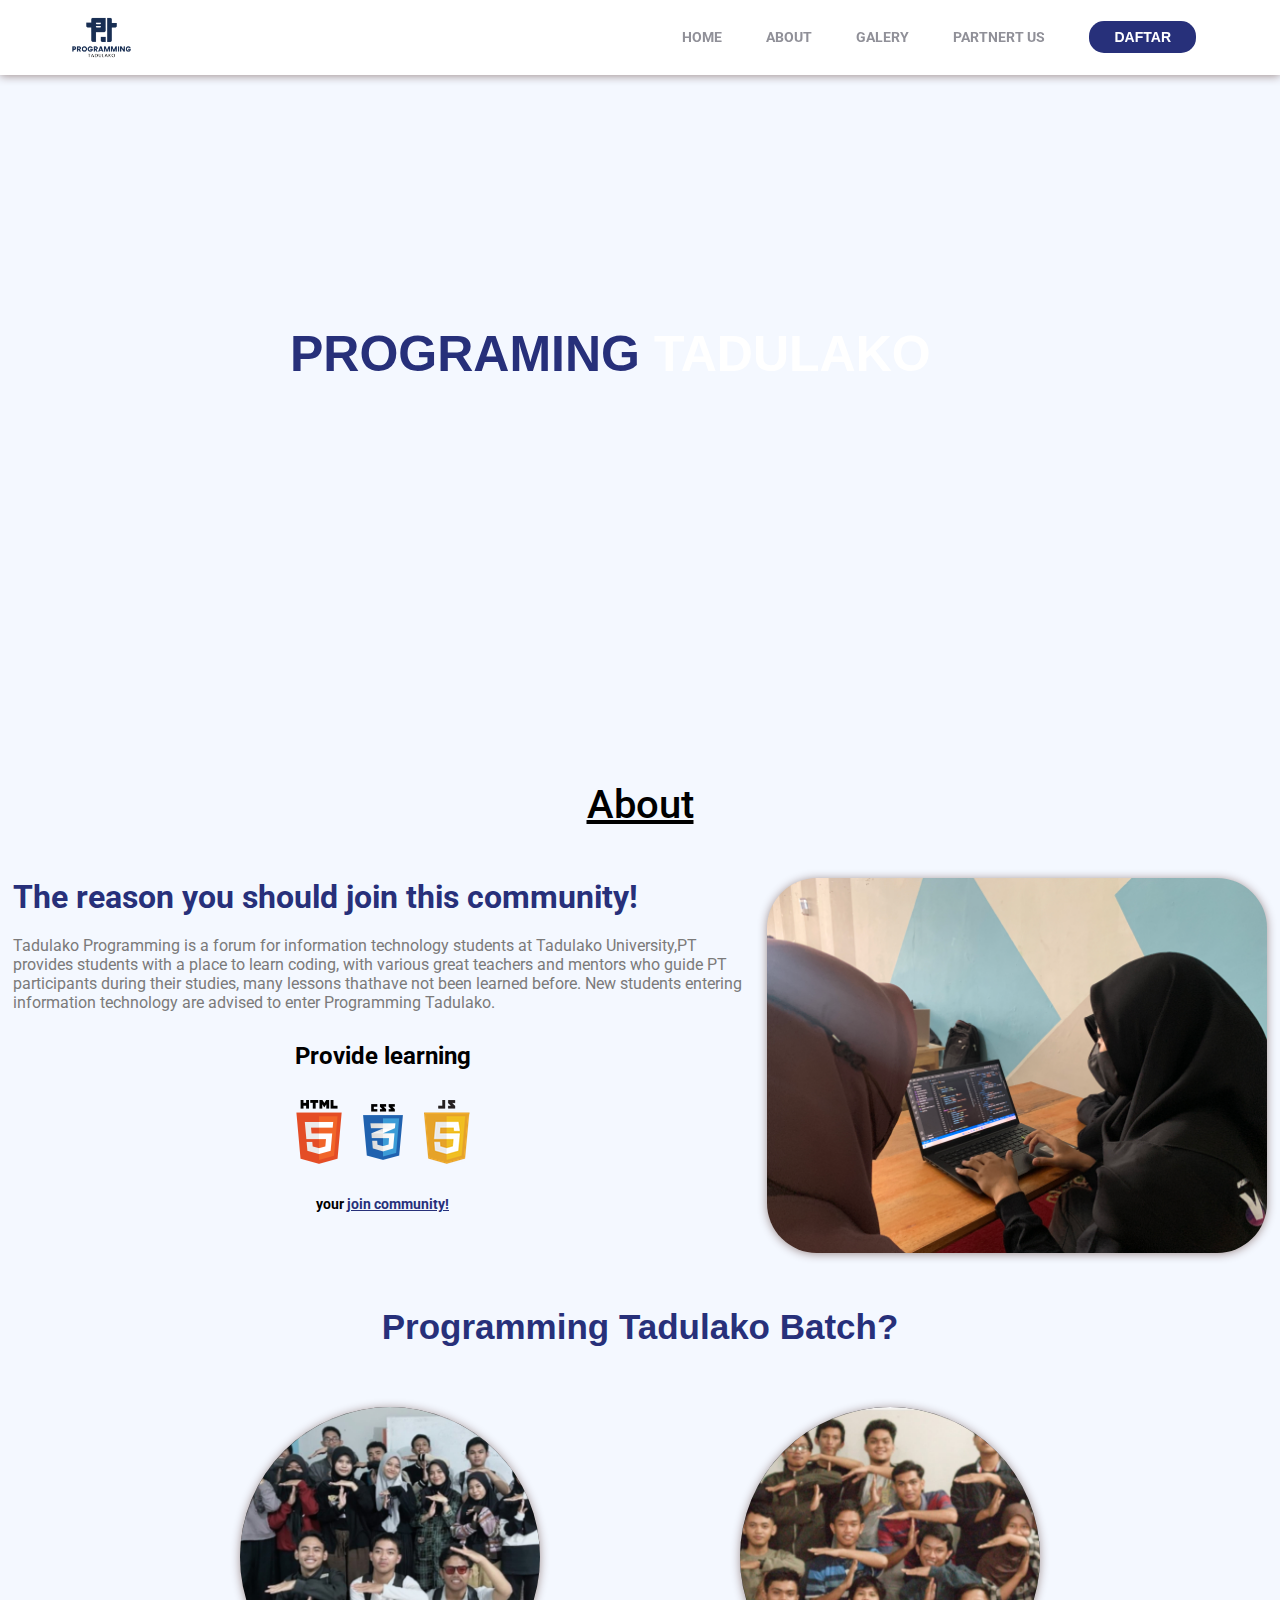
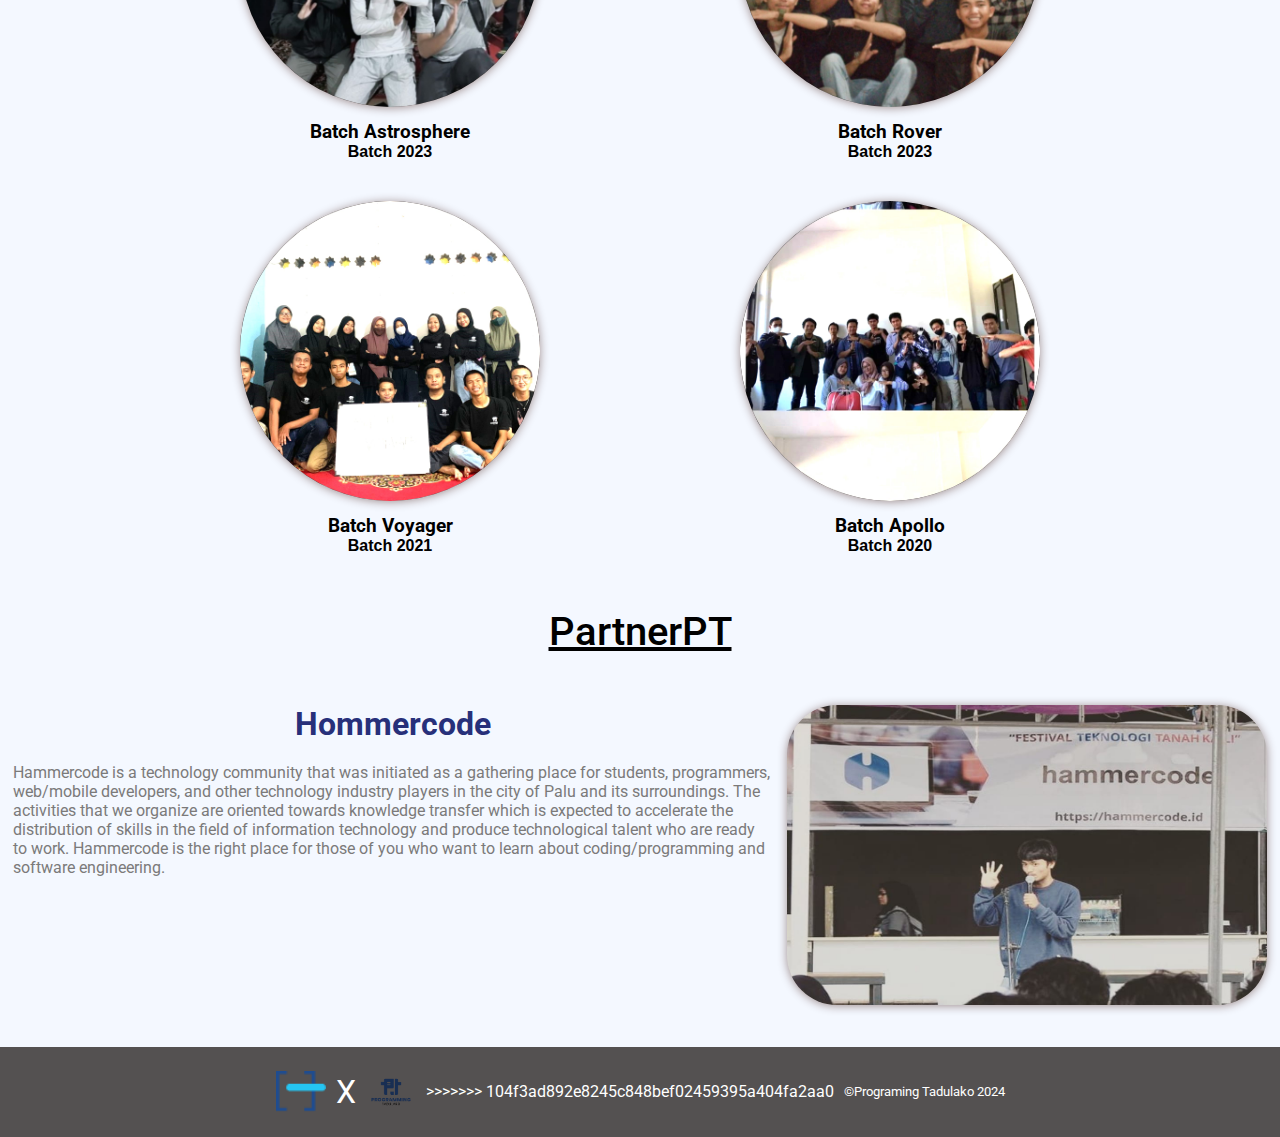
==== commit edd184d6: "update" ====
--- a/About/index1.html
+++ b/About/index1.html
@@ -27,15 +27,15 @@
             <source src="atribut/WhatsApp Video 2024-04-30 at 20.00.15_bef44f7d.mp4" type="video/mp4">
             </video>
             <div class="text">
-                <h1 class="jew">PROGRAMING TADULAKO</h1>
+                <h1 class="jew">PROGRAMING <span>TADULAKO</span></h1>
             </div>
         </div>
     </div>
-    <div id="About" style="background-color: gray gra;">
+    <div id="About">
         <p class="about"><u>About</u></p>
         <div class="jar">
             <div class="pik">
-                <h1>The reason you should <span>join this community!</span></h1>
+                <h1>The reason you should join this community!</h1>
                 <p class="pabout">
                     Tadulako Programming is a forum for information technology students at Tadulako
                     University,PT provides students with a place to learn coding, with various great
@@ -50,7 +50,7 @@
                     <img src="atribut/javascript.png" alt="">
                 </div>
                 <div class="dftabout">
-                    <a style="color: black;" href="Daftar.html" target="_blank"> your <u style="color: blue;">join community!</u></a>
+                    <a style="color: black;" href="Daftar.html" target="_blank"> your <u style="color:  rgb(39, 48, 122);">join community!</u></a>
                 </div>
             </div>
         <div style="filter: drop-shadow(0px 1px 5px rgb(157, 140, 140));">
@@ -58,7 +58,7 @@
         </div>
         </div>
 
-        <p class="pt">Batch Programming Tadulako?</p>
+        <p class="pt">Programming Tadulako Batch?</p>
         <div class="bach">
             <div>
                 <div style="filter: drop-shadow(0px 1px 5px rgb(157, 140, 140));">
@@ -66,7 +66,7 @@
                 </div>
                 <div class="apa">
                     <h3>Batch Astrosphere</h3>
-                    <h4>Angkatan 2023</h4>
+                    <h4>Batch 2023</h4>
                 </div>
             </div>
             <div>
@@ -74,8 +74,8 @@
                     <img src="atribut/WhatsApp Image 2024-05-04 at 22.49.14_c15f8125.jpg" alt="basc1" width="300px" style="border-radius: 200px;">
                 </div>
                 <div class="apa">
-                    <h3>Batch Astrosphere</h3>
-                    <h4>Angkatan 2023</h4>
+                    <h3>Batch Rover</h3>
+                    <h4>Batch 2023</h4>
                 </div>
             </div>
         </div>
@@ -86,7 +86,7 @@
                 </div>
                 <div class="apa">
                     <h3>Batch Voyager</h3>
-                <h4>Angkatan 2021</h4>
+                <h4>Batch 2021</h4>
                 </div>
             </div>
             <div>
@@ -95,15 +95,35 @@
                 </div>
                 <div class="apa">
                     <h3>Batch Apollo</h3>
-                    <h4>Angkatan 2020</h4>
+                    <h4>Batch 2020</h4>
                     </div>
             </div>
         </div>
+        </div>
+        
+        <br>
+        <br>
+            
+        <div id="ParterUs">
+            <p class="about"><u>PartnerPT</u></p>
+            <div class="jar">
+                <div class="pik">
+                    <h1 style="text-align: center;">Hommercode</h1>
+                    <p class="phmc">
+                        Hammercode is a technology community that was initiated as a gathering place for students, programmers, web/mobile developers, and other technology industry players in the city of Palu and its surroundings. The activities that we organize are oriented towards knowledge transfer which is expected to accelerate the distribution of skills in the field of information technology and produce technological talent who are ready to work. Hammercode is the right place for those of you who want to learn about coding/programming and software engineering.
+                    </p>
+                </div>
+            <div style="filter: drop-shadow(0px 1px 5px rgb(157, 140, 140));">
+                <img src="atribut/hmc.jpg" alt="gambar" width="480px" height="300px" style="border-radius: 50px;">
+            </div>
+            </div>
+        </div>
+            <br><br>
         <footer>
-            <img src="atribut/IMG_1558.JPG" alt="logo hmcDark">
+            <img src="atribut/hmcLight.png" alt="logo hmcDark">
             <span>X</span>
-            <img src="logo/LOGO-02 (1).png" alt="">
-    
+            <img src="atribut/LOGO-02 (1).png" alt="gfgf">
+>>>>>>> 104f3ad892e8245c848bef02459395a404fa2aa0
             <p>&copy;Programing Tadulako 2024</p>
         </footer>
 </body>
--- a/About/styles/styles1.css
+++ b/About/styles/styles1.css
@@ -53,7 +53,10 @@
 .nav_nav li a:hover {
     color: rgb(39, 48, 122);
 }
-
+.nav_nav a:active{
+    color: rgb(39, 48, 122);
+    text-decoration: underline;
+}
 button {
     padding: 8px 25px;
     border: none;
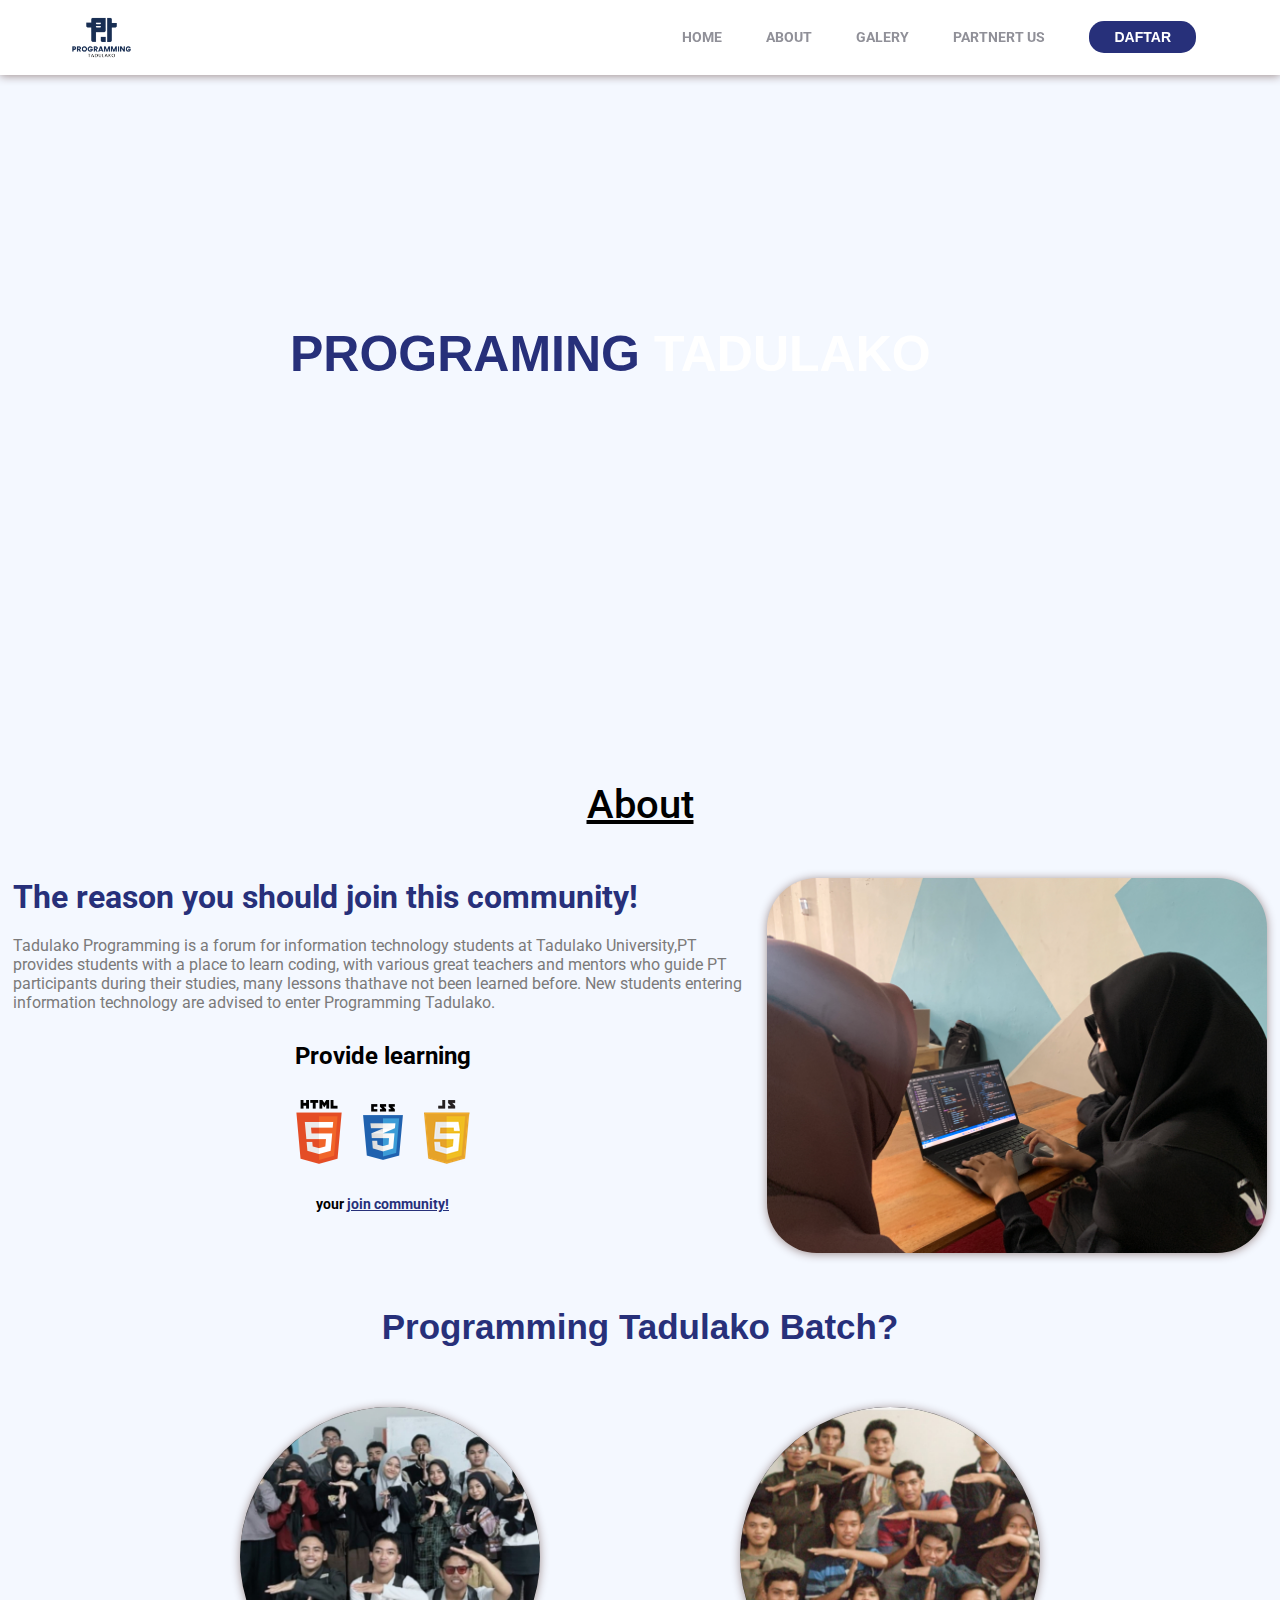
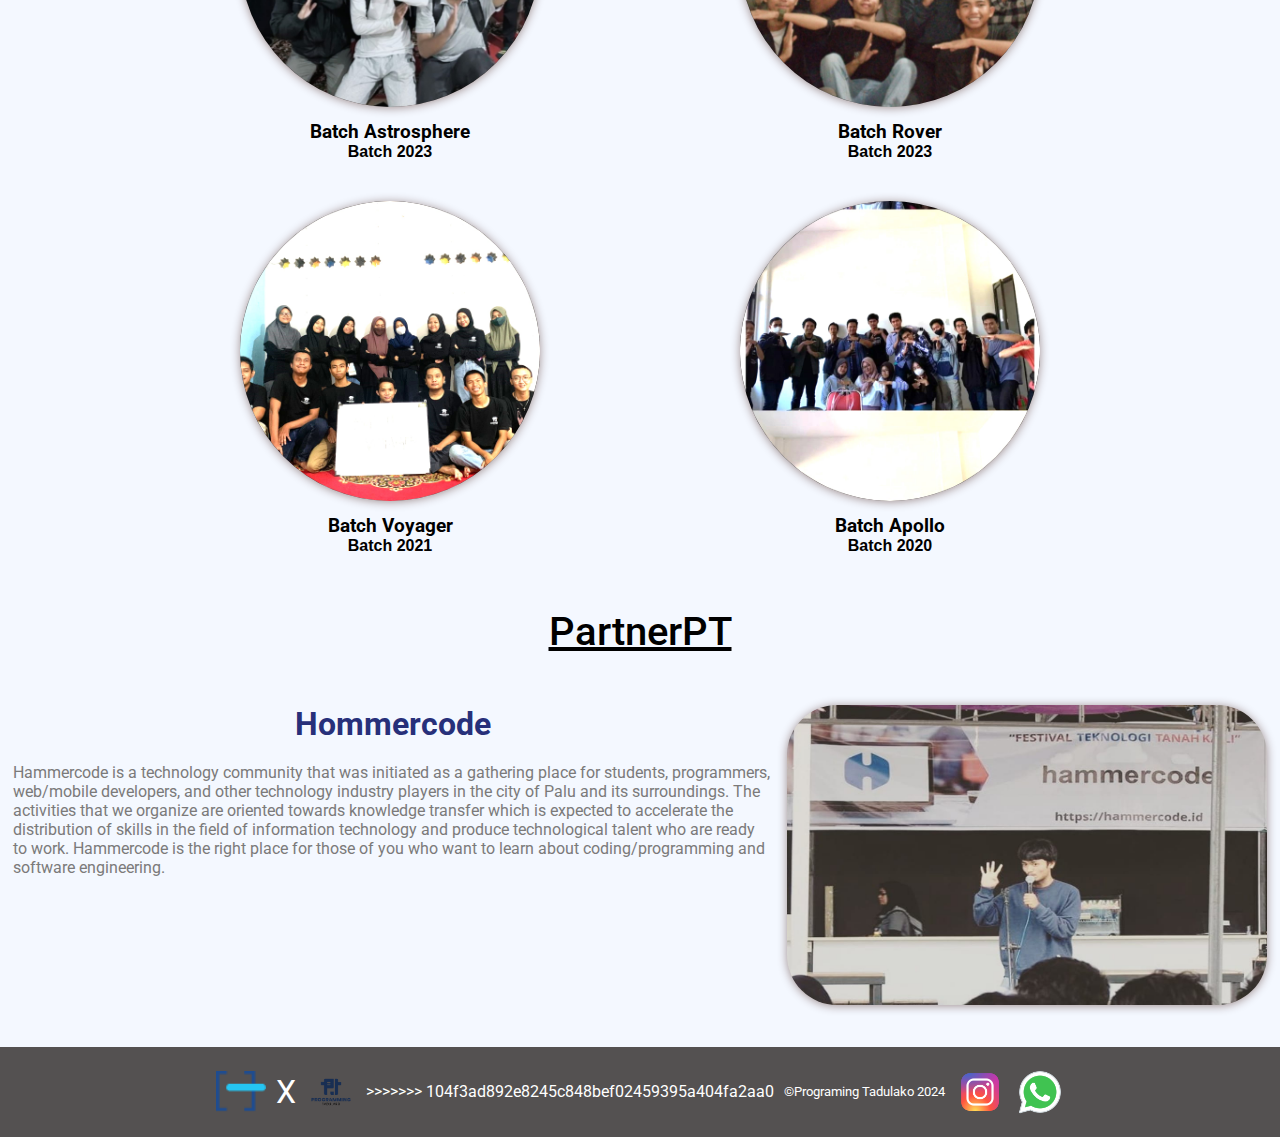
==== commit dbab7eb4: "About" ====
--- a/About/index1.html
+++ b/About/index1.html
@@ -50,7 +50,7 @@
                     <img src="atribut/javascript.png" alt="">
                 </div>
                 <div class="dftabout">
-                    <a style="color: black;" href="Daftar.html" target="_blank"> your <u style="color:  rgb(39, 48, 122);">join community!</u></a>
+                    <a style="color: black;" href="../Daftar/Daftar.html" target="_blank"> your <u style="color:  rgb(39, 48, 122);">join community!</u></a>
                 </div>
             </div>
         <div style="filter: drop-shadow(0px 1px 5px rgb(157, 140, 140));">
@@ -122,9 +122,11 @@
         <footer>
             <img src="atribut/hmcLight.png" alt="logo hmcDark">
             <span>X</span>
-            <img src="atribut/LOGO-02 (1).png" alt="gfgf">
+            <img src="atribut/LOGO-02 (1).png" alt="logopt">
 >>>>>>> 104f3ad892e8245c848bef02459395a404fa2aa0
             <p>&copy;Programing Tadulako 2024</p>
+                <img src="atribut/icons8-instagram-96.png" alt="ig" onclick="location.href='https://www.instagram.com/programming.tadulako/' ">
+                <img src="atribut/icons8-whatsapp-96.png" alt="wa" onclick="location.href='https://api.whatsapp.com/send/?phone=6282290471649&text&type=phone_number&app_absent=0'">
         </footer>
 </body>
 </html>--- a/About/styles/styles1.css
+++ b/About/styles/styles1.css
@@ -272,4 +272,4 @@
 .phmc{
     padding-top: 20px;
     color: rgb(123, 122, 122);
-}+}
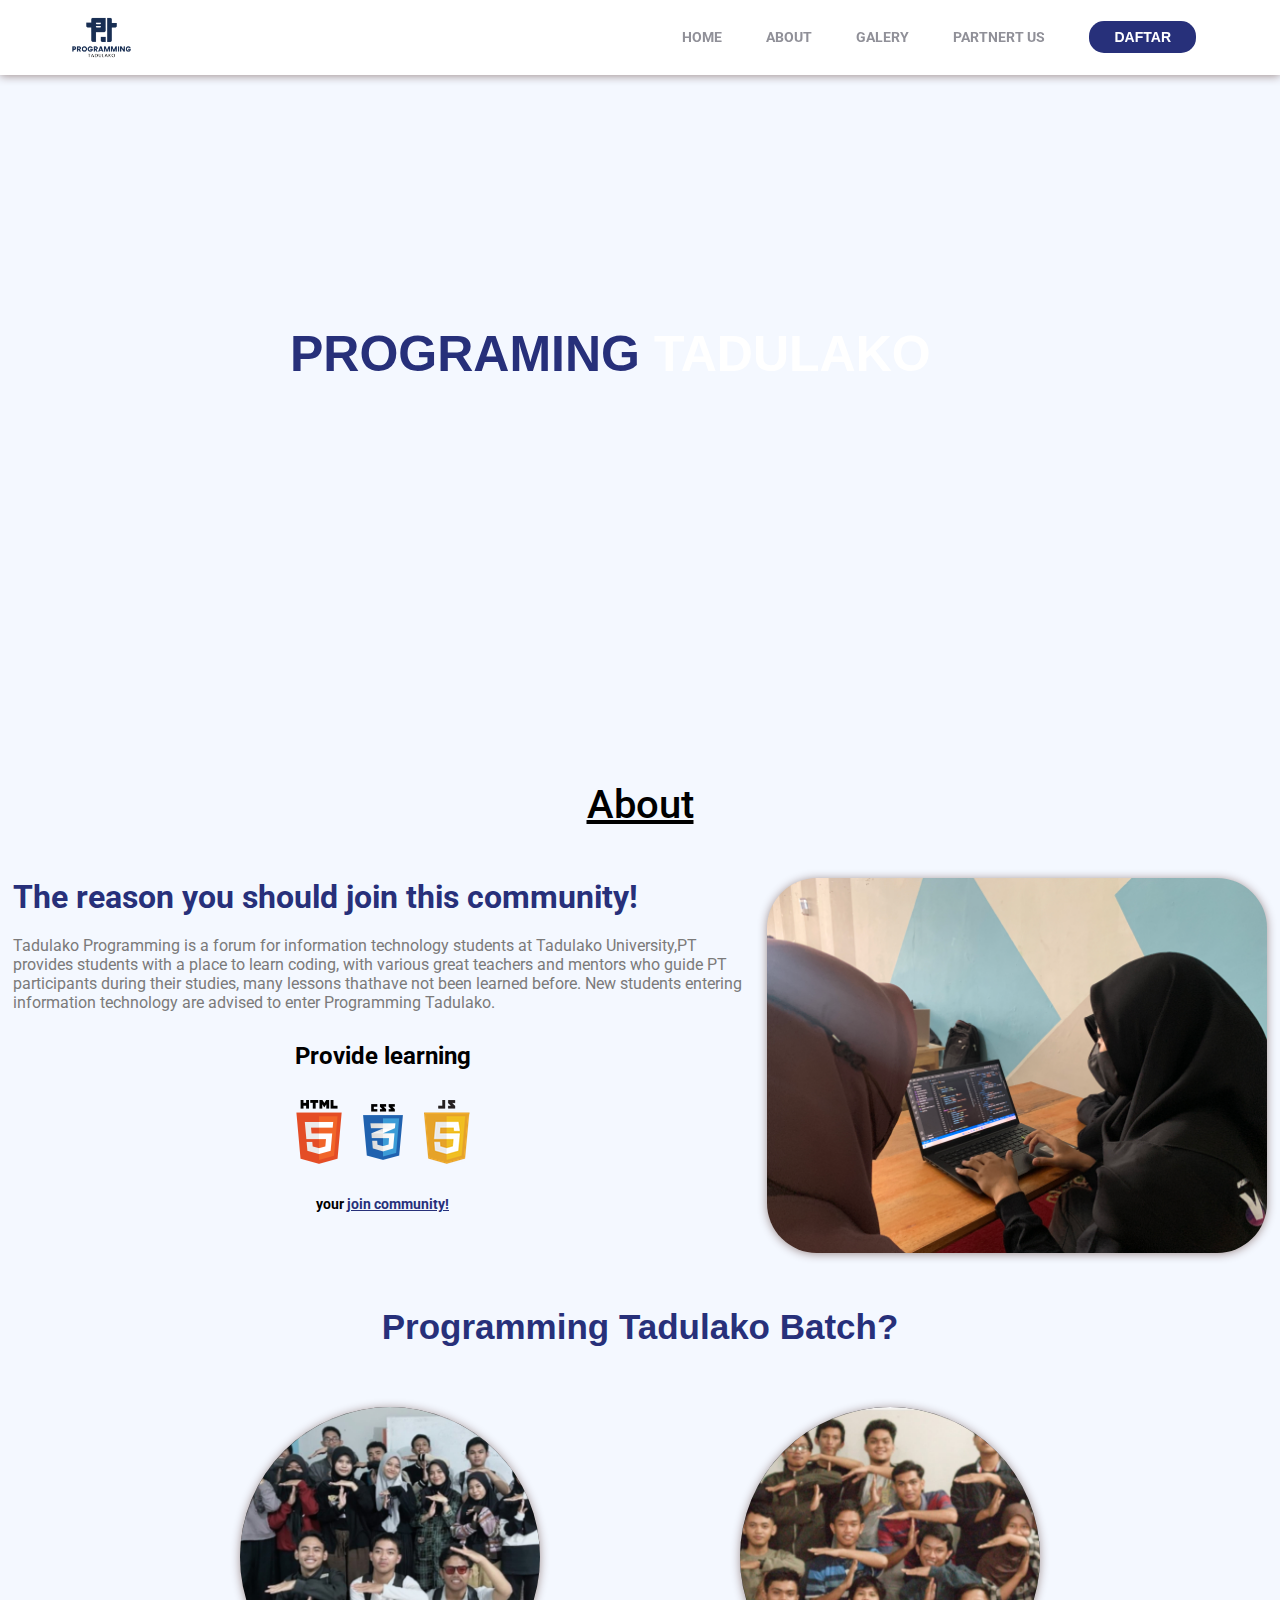
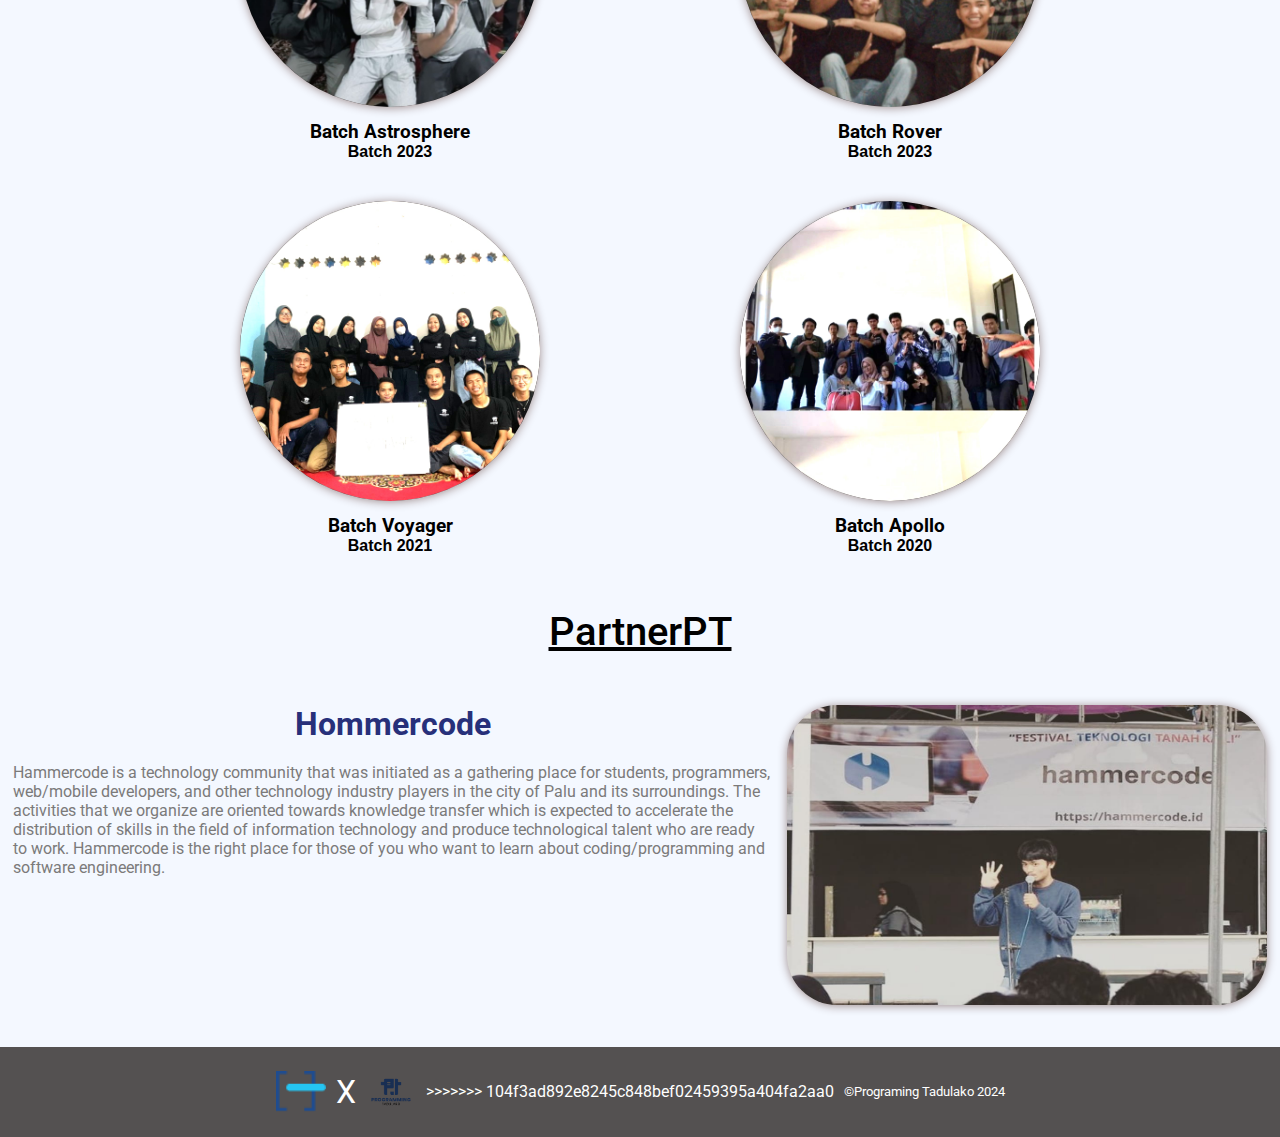
==== commit e7a68e45: "About" ====
--- a/About/index1.html
+++ b/About/index1.html
@@ -125,8 +125,6 @@
             <img src="atribut/LOGO-02 (1).png" alt="logopt">
 >>>>>>> 104f3ad892e8245c848bef02459395a404fa2aa0
             <p>&copy;Programing Tadulako 2024</p>
-                <img src="atribut/icons8-instagram-96.png" alt="ig" onclick="location.href='https://www.instagram.com/programming.tadulako/' ">
-                <img src="atribut/icons8-whatsapp-96.png" alt="wa" onclick="location.href='https://api.whatsapp.com/send/?phone=6282290471649&text&type=phone_number&app_absent=0'">
         </footer>
 </body>
 </html>